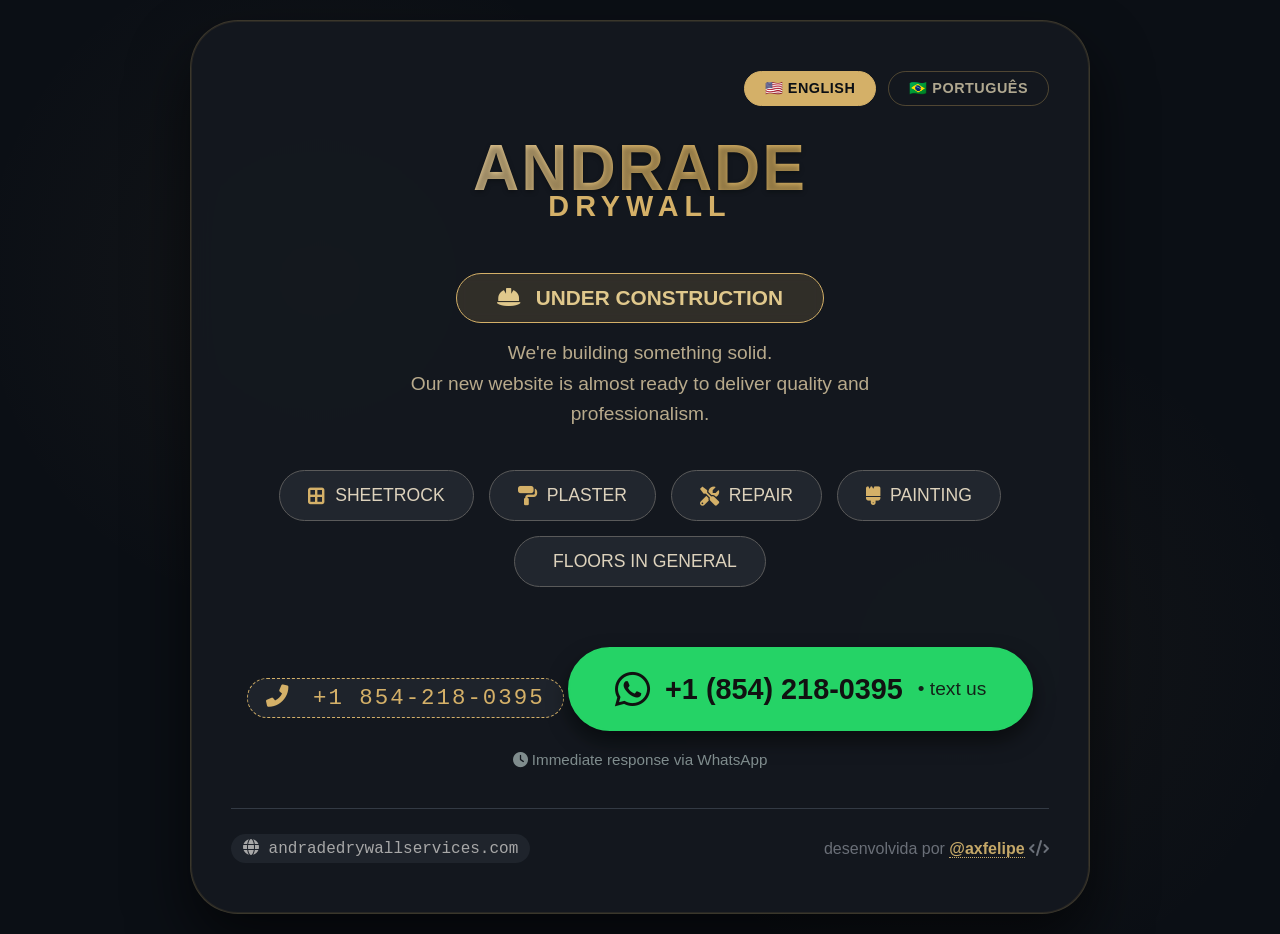
==== index.html @ 7825111a "Add files via upload" ====
<!DOCTYPE html>
<html lang="en">
<head>
    <meta charset="UTF-8">
    <meta name="viewport" content="width=device-width, initial-scale=1.0">
    <title>Andrade Drywall Services • Coming Soon</title>
    <!-- Font Awesome 6 (Free) -->
    <link rel="stylesheet" href="https://cdnjs.cloudflare.com/ajax/libs/font-awesome/6.0.0-beta3/css/all.min.css">
    <style>
        * {
            margin: 0;
            padding: 0;
            box-sizing: border-box;
            font-family: 'Inter', -apple-system, BlinkMacSystemFont, 'Segoe UI', Roboto, sans-serif;
        }

        body {
            background: #0b0f15;
            min-height: 100vh;
            display: flex;
            align-items: center;
            justify-content: center;
            padding: 20px;
            position: relative;
            background-image: radial-gradient(circle at 25% 30%, rgba(200, 160, 100, 0.05) 0%, transparent 30%),
                              radial-gradient(circle at 75% 70%, rgba(180, 140, 80, 0.05) 0%, transparent 30%);
        }

        .construction-card {
            max-width: 900px;
            width: 100%;
            background: rgba(20, 25, 32, 0.9);
            backdrop-filter: blur(12px);
            -webkit-backdrop-filter: blur(12px);
            border: 1px solid rgba(220, 180, 100, 0.2);
            border-radius: 48px;
            padding: 50px 40px;
            box-shadow: 0 30px 60px rgba(0, 0, 0, 0.6), 0 0 0 1px rgba(220, 180, 100, 0.1) inset;
            transition: all 0.3s;
        }

        /* Language toggle */
        .lang-switch {
            display: flex;
            justify-content: flex-end;
            gap: 12px;
            margin-bottom: 30px;
        }

        .lang-btn {
            background: transparent;
            border: 1.5px solid rgba(220, 180, 100, 0.3);
            color: #b0a890;
            padding: 8px 20px;
            border-radius: 40px;
            font-weight: 600;
            font-size: 0.9rem;
            cursor: pointer;
            transition: 0.2s;
            letter-spacing: 0.5px;
        }

        .lang-btn.active {
            background: #d4b068;
            border-color: #d4b068;
            color: #0b0f15;
        }

        .lang-btn:hover {
            border-color: #d4b068;
            color: #e0d0b0;
        }

        .lang-btn.active:hover {
            background: #e0c080;
            color: #0b0f15;
        }

        /* Conteúdo com troca de idioma */
        .lang-content {
            display: block;
        }

        [data-lang="pt"] {
            display: none;
        }

        body.lang-pt [data-lang="en"] {
            display: none;
        }
        body.lang-pt [data-lang="pt"] {
            display: block;
        }

        /* Header */
        .logo-area {
            text-align: center;
            margin-bottom: 30px;
        }

        .brand {
            font-size: 4rem;
            font-weight: 800;
            line-height: 1;
            letter-spacing: 2px;
            text-transform: uppercase;
            background: linear-gradient(to right, #f0e6d2, #d4b068, #c5a050);
            -webkit-background-clip: text;
            background-clip: text;
            color: transparent;
            text-shadow: 0 2px 5px rgba(0,0,0,0.3);
        }

        .brand-sub {
            font-size: 1.8rem;
            font-weight: 600;
            color: #d4b068;
            margin-top: -10px;
            letter-spacing: 6px;
        }

        .under-construction {
            display: inline-block;
            background: rgba(212, 176, 104, 0.15);
            border: 1px solid #d4b068;
            color: #e0c88c;
            padding: 12px 40px;
            border-radius: 60px;
            font-weight: 600;
            font-size: 1.3rem;
            margin: 20px 0 15px;
            backdrop-filter: blur(4px);
        }

        .message {
            font-size: 1.2rem;
            color: #b8aa8c;
            max-width: 600px;
            margin: 0 auto 30px;
            line-height: 1.6;
        }

        /* serviços */
        .services-grid {
            display: flex;
            flex-wrap: wrap;
            justify-content: center;
            gap: 15px;
            margin: 40px 0 30px;
        }

        .service-item {
            background: rgba(40, 45, 55, 0.7);
            border: 1px solid #4a4a4a;
            padding: 14px 28px;
            border-radius: 60px;
            color: #ddd2bc;
            font-weight: 500;
            font-size: 1.1rem;
            display: flex;
            align-items: center;
            gap: 10px;
            transition: 0.2s;
            border-color: #5a5a5a;
        }

        .service-item i {
            color: #d4b068;
            font-size: 1.2rem;
        }

        .service-item:hover {
            border-color: #d4b068;
            background: rgba(60, 65, 75, 0.8);
            color: #fff0d0;
        }

        /* whatsapp button */
        .whatsapp-btn {
            display: inline-flex;
            align-items: center;
            justify-content: center;
            gap: 15px;
            background: #25D366;
            color: #111;
            font-weight: 700;
            font-size: 1.8rem;
            padding: 20px 45px;
            border-radius: 80px;
            text-decoration: none;
            margin: 30px 0 35px;
            border: 2px solid #25D366;
            transition: 0.2s;
            box-shadow: 0 10px 20px rgba(0,0,0,0.5);
        }

        .whatsapp-btn i {
            font-size: 2.5rem;
        }

        .whatsapp-btn span {
            font-size: 1.2rem;
            font-weight: 500;
            opacity: 0.9;
        }

        .whatsapp-btn:hover {
            background: transparent;
            color: #25D366;
            border-color: #25D366;
            transform: scale(1.02);
        }

        .phone-number {
            font-family: monospace;
            font-size: 1.4rem;
            letter-spacing: 2px;
            color: #d4b068;
            background: #1e232b;
            padding: 6px 18px;
            border-radius: 40px;
            display: inline-block;
            margin-bottom: 20px;
            border: 1px dashed #d4b068;
        }

        .footer-dev {
            margin-top: 40px;
            border-top: 1px solid #333a44;
            padding-top: 25px;
            font-size: 1rem;
            color: #6a6f78;
            display: flex;
            justify-content: space-between;
            align-items: center;
            flex-wrap: wrap;
        }

        .footer-dev a {
            color: #c5a868;
            text-decoration: none;
            font-weight: 600;
            border-bottom: 1px dotted;
        }

        .footer-dev a:hover {
            color: #e0c080;
        }

        .domain {
            font-family: monospace;
            background: #1f242c;
            padding: 5px 12px;
            border-radius: 30px;
            color: #a8a8a8;
        }

        /* responsivo */
        @media (max-width: 600px) {
            .construction-card { padding: 30px 20px; }
            .brand { font-size: 2.8rem; }
            .brand-sub { font-size: 1.2rem; letter-spacing: 3px; }
            .whatsapp-btn { font-size: 1.3rem; padding: 15px 25px; }
            .service-item { padding: 10px 18px; font-size: 1rem; }
            .footer-dev { flex-direction: column; gap: 10px; }
        }
    </style>
</head>
<body class="lang-en">
    <div class="construction-card">

        <!-- Botões de idioma -->
        <div class="lang-switch">
            <button class="lang-btn active" id="lang-en-btn">🇺🇸 ENGLISH</button>
            <button class="lang-btn" id="lang-pt-btn">🇧🇷 PORTUGUÊS</button>
        </div>

        <!-- INGLÊS (padrão) -->
        <div class="lang-content" data-lang="en">
            <div class="logo-area">
                <div class="brand">ANDRADE</div>
                <div class="brand-sub">DRYWALL</div>
            </div>

            <div style="text-align: center;">
                <span class="under-construction"><i class="fas fa-hard-hat" style="margin-right: 10px;"></i> UNDER CONSTRUCTION</span>
                
                <p class="message">
                    We're building something solid. <br> Our new website is almost ready to deliver quality and professionalism.
                </p>

                <!-- Serviços exatamente como no cartão -->
                <div class="services-grid">
                    <div class="service-item"><i class="fas fa-border-all"></i> SHEETROCK</div>
                    <div class="service-item"><i class="fas fa-paint-roller"></i> PLASTER</div>
                    <div class="service-item"><i class="fas fa-tools"></i> REPAIR</div>
                    <div class="service-item"><i class="fas fa-brush"></i> PAINTING</div>
                    <div class="service-item"><i class="fas fa-floor"></i> FLOORS IN GENERAL</div>
                </div>

                <!-- Telefone e zap -->
                <div class="phone-number">
                    <i class="fas fa-phone-alt" style="margin-right: 8px; color: #d4b068;"></i> +1 854-218-0395
                </div>

                <a href="https://wa.me/18542180395" class="whatsapp-btn" target="_blank">
                    <i class="fab fa-whatsapp"></i> +1 (854) 218-0395
                    <span>• text us</span>
                </a>

                <p style="color: #7f8c8d; font-size: 0.95rem; margin-top: -15px;">
                    <i class="fas fa-clock"></i> Immediate response via WhatsApp
                </p>
            </div>
        </div>

        <!-- PORTUGUÊS -->
        <div class="lang-content" data-lang="pt">
            <div class="logo-area">
                <div class="brand">ANDRADE</div>
                <div class="brand-sub">DRYWALL</div>
            </div>

            <div style="text-align: center;">
                <span class="under-construction"><i class="fas fa-hard-hat" style="margin-right: 10px;"></i> SITE EM CONSTRUÇÃO</span>
                
                <p class="message">
                    Estamos construindo algo sólido. <br> Nosso novo site vai refletir a qualidade e o profissionalismo dos nossos serviços.
                </p>

                <!-- Serviços em português (mesmos itens) -->
                <div class="services-grid">
                    <div class="service-item"><i class="fas fa-border-all"></i> SHEETROCK</div>
                    <div class="service-item"><i class="fas fa-paint-roller"></i> REBOCO</div>
                    <div class="service-item"><i class="fas fa-tools"></i> REPAROS</div>
                    <div class="service-item"><i class="fas fa-brush"></i> PINTURA</div>
                    <div class="service-item"><i class="fas fa-floor"></i> PISOS EM GERAL</div>
                </div>

                <div class="phone-number">
                    <i class="fas fa-phone-alt" style="margin-right: 8px;"></i> +1 854-218-0395
                </div>

                <a href="https://wa.me/18542180395" class="whatsapp-btn" target="_blank">
                    <i class="fab fa-whatsapp"></i> +1 (854) 218-0395
                    <span>• fale conosco</span>
                </a>

                <p style="color: #7f8c8d; font-size: 0.95rem; margin-top: -15px;">
                    <i class="fas fa-clock"></i> Atendimento rápido via WhatsApp
                </p>
            </div>
        </div>

        <!-- Rodapé com domínio e desenvolvimento -->
        <div class="footer-dev">
            <span class="domain"><i class="fas fa-globe"></i> andradedrywallservices.com</span>
            <span>desenvolvida por <a href="#" target="_blank">@axfelipe</a> <i class="fas fa-code"></i></span>
        

    </div>

    <!-- Script para alternar idiomas -->
    <script>
        (function() {
            const enBtn = document.getElementById('lang-en-btn');
            const ptBtn = document.getElementById('lang-pt-btn');
            const body = document.body;

            enBtn.addEventListener('click', function() {
                body.classList.remove('lang-pt');
                body.classList.add('lang-en');
                enBtn.classList.add('active');
                ptBtn.classList.remove('active');
            });

            ptBtn.addEventListener('click', function() {
                body.classList.remove('lang-en');
                body.classList.add('lang-pt');
                ptBtn.classList.add('active');
                enBtn.classList.remove('active');
            });
        })();
    </script>
</body>
</html>
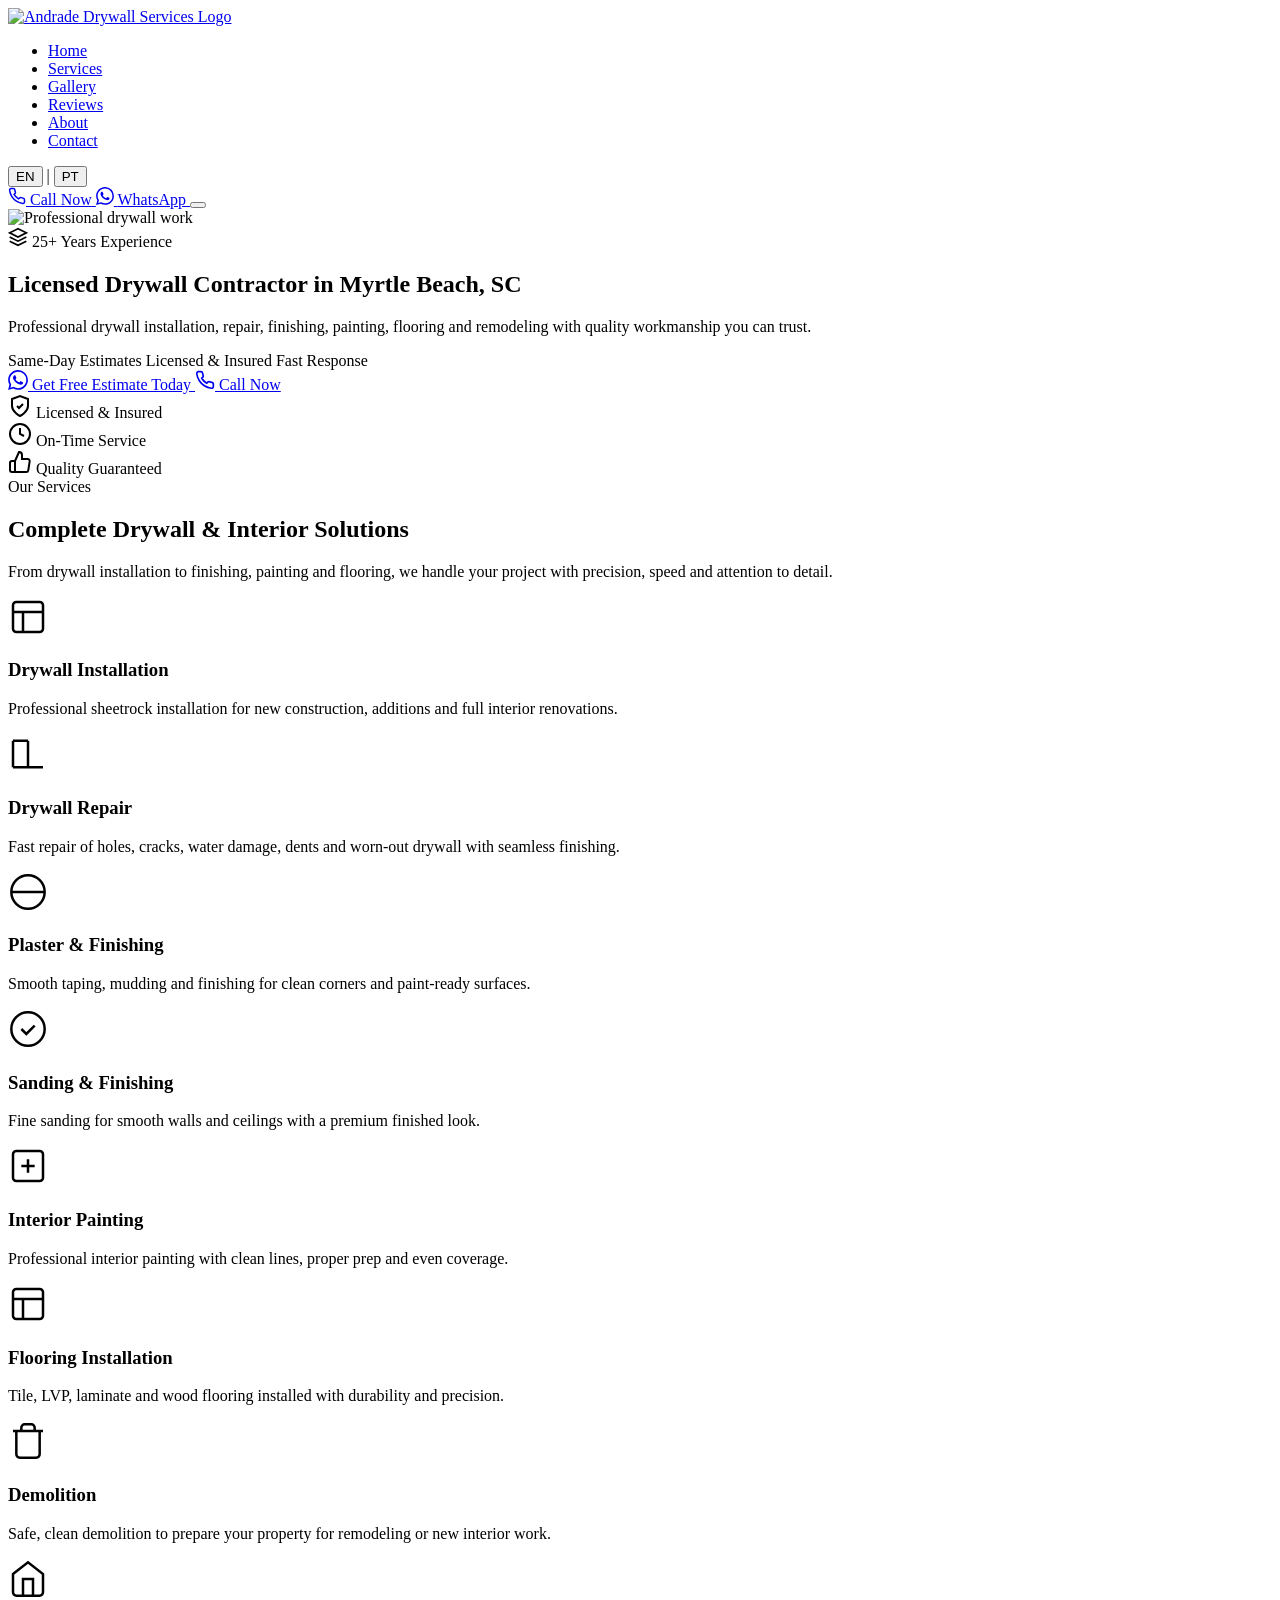
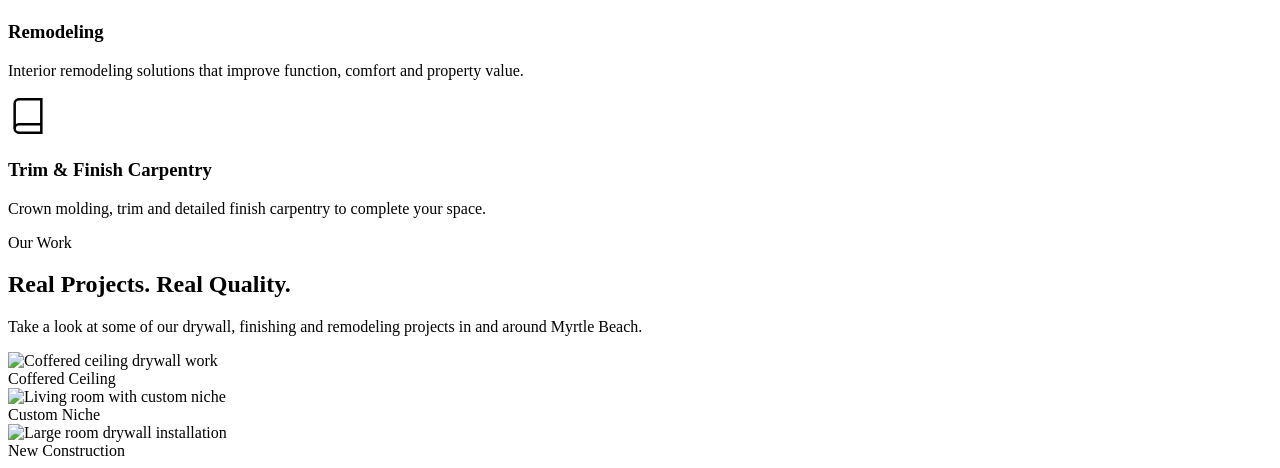
==== commit d36b2f0e: "Add files via upload" ====
--- a/index.html
+++ b/index.html
@@ -1,386 +1,329 @@
-<!DOCTYPE html>
-<html lang="en">
-<head>
-    <meta charset="UTF-8">
-    <meta name="viewport" content="width=device-width, initial-scale=1.0">
-    <title>Andrade Drywall Services • Coming Soon</title>
-    <!-- Font Awesome 6 (Free) -->
-    <link rel="stylesheet" href="https://cdnjs.cloudflare.com/ajax/libs/font-awesome/6.0.0-beta3/css/all.min.css">
-    <style>
-        * {
-            margin: 0;
-            padding: 0;
-            box-sizing: border-box;
-            font-family: 'Inter', -apple-system, BlinkMacSystemFont, 'Segoe UI', Roboto, sans-serif;
-        }
-
-        body {
-            background: #0b0f15;
-            min-height: 100vh;
-            display: flex;
-            align-items: center;
-            justify-content: center;
-            padding: 20px;
-            position: relative;
-            background-image: radial-gradient(circle at 25% 30%, rgba(200, 160, 100, 0.05) 0%, transparent 30%),
-                              radial-gradient(circle at 75% 70%, rgba(180, 140, 80, 0.05) 0%, transparent 30%);
-        }
-
-        .construction-card {
-            max-width: 900px;
-            width: 100%;
-            background: rgba(20, 25, 32, 0.9);
-            backdrop-filter: blur(12px);
-            -webkit-backdrop-filter: blur(12px);
-            border: 1px solid rgba(220, 180, 100, 0.2);
-            border-radius: 48px;
-            padding: 50px 40px;
-            box-shadow: 0 30px 60px rgba(0, 0, 0, 0.6), 0 0 0 1px rgba(220, 180, 100, 0.1) inset;
-            transition: all 0.3s;
-        }
-
-        /* Language toggle */
-        .lang-switch {
-            display: flex;
-            justify-content: flex-end;
-            gap: 12px;
-            margin-bottom: 30px;
-        }
-
-        .lang-btn {
-            background: transparent;
-            border: 1.5px solid rgba(220, 180, 100, 0.3);
-            color: #b0a890;
-            padding: 8px 20px;
-            border-radius: 40px;
-            font-weight: 600;
-            font-size: 0.9rem;
-            cursor: pointer;
-            transition: 0.2s;
-            letter-spacing: 0.5px;
-        }
-
-        .lang-btn.active {
-            background: #d4b068;
-            border-color: #d4b068;
-            color: #0b0f15;
-        }
-
-        .lang-btn:hover {
-            border-color: #d4b068;
-            color: #e0d0b0;
-        }
-
-        .lang-btn.active:hover {
-            background: #e0c080;
-            color: #0b0f15;
-        }
-
-        /* Conteúdo com troca de idioma */
-        .lang-content {
-            display: block;
-        }
-
-        [data-lang="pt"] {
-            display: none;
-        }
-
-        body.lang-pt [data-lang="en"] {
-            display: none;
-        }
-        body.lang-pt [data-lang="pt"] {
-            display: block;
-        }
-
-        /* Header */
-        .logo-area {
-            text-align: center;
-            margin-bottom: 30px;
-        }
-
-        .brand {
-            font-size: 4rem;
-            font-weight: 800;
-            line-height: 1;
-            letter-spacing: 2px;
-            text-transform: uppercase;
-            background: linear-gradient(to right, #f0e6d2, #d4b068, #c5a050);
-            -webkit-background-clip: text;
-            background-clip: text;
-            color: transparent;
-            text-shadow: 0 2px 5px rgba(0,0,0,0.3);
-        }
-
-        .brand-sub {
-            font-size: 1.8rem;
-            font-weight: 600;
-            color: #d4b068;
-            margin-top: -10px;
-            letter-spacing: 6px;
-        }
-
-        .under-construction {
-            display: inline-block;
-            background: rgba(212, 176, 104, 0.15);
-            border: 1px solid #d4b068;
-            color: #e0c88c;
-            padding: 12px 40px;
-            border-radius: 60px;
-            font-weight: 600;
-            font-size: 1.3rem;
-            margin: 20px 0 15px;
-            backdrop-filter: blur(4px);
-        }
-
-        .message {
-            font-size: 1.2rem;
-            color: #b8aa8c;
-            max-width: 600px;
-            margin: 0 auto 30px;
-            line-height: 1.6;
-        }
-
-        /* serviços */
-        .services-grid {
-            display: flex;
-            flex-wrap: wrap;
-            justify-content: center;
-            gap: 15px;
-            margin: 40px 0 30px;
-        }
-
-        .service-item {
-            background: rgba(40, 45, 55, 0.7);
-            border: 1px solid #4a4a4a;
-            padding: 14px 28px;
-            border-radius: 60px;
-            color: #ddd2bc;
-            font-weight: 500;
-            font-size: 1.1rem;
-            display: flex;
-            align-items: center;
-            gap: 10px;
-            transition: 0.2s;
-            border-color: #5a5a5a;
-        }
-
-        .service-item i {
-            color: #d4b068;
-            font-size: 1.2rem;
-        }
-
-        .service-item:hover {
-            border-color: #d4b068;
-            background: rgba(60, 65, 75, 0.8);
-            color: #fff0d0;
-        }
-
-        /* whatsapp button */
-        .whatsapp-btn {
-            display: inline-flex;
-            align-items: center;
-            justify-content: center;
-            gap: 15px;
-            background: #25D366;
-            color: #111;
-            font-weight: 700;
-            font-size: 1.8rem;
-            padding: 20px 45px;
-            border-radius: 80px;
-            text-decoration: none;
-            margin: 30px 0 35px;
-            border: 2px solid #25D366;
-            transition: 0.2s;
-            box-shadow: 0 10px 20px rgba(0,0,0,0.5);
-        }
-
-        .whatsapp-btn i {
-            font-size: 2.5rem;
-        }
-
-        .whatsapp-btn span {
-            font-size: 1.2rem;
-            font-weight: 500;
-            opacity: 0.9;
-        }
-
-        .whatsapp-btn:hover {
-            background: transparent;
-            color: #25D366;
-            border-color: #25D366;
-            transform: scale(1.02);
-        }
-
-        .phone-number {
-            font-family: monospace;
-            font-size: 1.4rem;
-            letter-spacing: 2px;
-            color: #d4b068;
-            background: #1e232b;
-            padding: 6px 18px;
-            border-radius: 40px;
-            display: inline-block;
-            margin-bottom: 20px;
-            border: 1px dashed #d4b068;
-        }
-
-        .footer-dev {
-            margin-top: 40px;
-            border-top: 1px solid #333a44;
-            padding-top: 25px;
-            font-size: 1rem;
-            color: #6a6f78;
-            display: flex;
-            justify-content: space-between;
-            align-items: center;
-            flex-wrap: wrap;
-        }
-
-        .footer-dev a {
-            color: #c5a868;
-            text-decoration: none;
-            font-weight: 600;
-            border-bottom: 1px dotted;
-        }
-
-        .footer-dev a:hover {
-            color: #e0c080;
-        }
-
-        .domain {
-            font-family: monospace;
-            background: #1f242c;
-            padding: 5px 12px;
-            border-radius: 30px;
-            color: #a8a8a8;
-        }
-
-        /* responsivo */
-        @media (max-width: 600px) {
-            .construction-card { padding: 30px 20px; }
-            .brand { font-size: 2.8rem; }
-            .brand-sub { font-size: 1.2rem; letter-spacing: 3px; }
-            .whatsapp-btn { font-size: 1.3rem; padding: 15px 25px; }
-            .service-item { padding: 10px 18px; font-size: 1rem; }
-            .footer-dev { flex-direction: column; gap: 10px; }
-        }
-    </style>
-</head>
-<body class="lang-en">
-    <div class="construction-card">
-
-        <!-- Botões de idioma -->
-        <div class="lang-switch">
-            <button class="lang-btn active" id="lang-en-btn">🇺🇸 ENGLISH</button>
-            <button class="lang-btn" id="lang-pt-btn">🇧🇷 PORTUGUÊS</button>
-        </div>
-
-        <!-- INGLÊS (padrão) -->
-        <div class="lang-content" data-lang="en">
-            <div class="logo-area">
-                <div class="brand">ANDRADE</div>
-                <div class="brand-sub">DRYWALL</div>
-            </div>
-
-            <div style="text-align: center;">
-                <span class="under-construction"><i class="fas fa-hard-hat" style="margin-right: 10px;"></i> UNDER CONSTRUCTION</span>
-                
-                <p class="message">
-                    We're building something solid. <br> Our new website is almost ready to deliver quality and professionalism.
-                </p>
-
-                <!-- Serviços exatamente como no cartão -->
-                <div class="services-grid">
-                    <div class="service-item"><i class="fas fa-border-all"></i> SHEETROCK</div>
-                    <div class="service-item"><i class="fas fa-paint-roller"></i> PLASTER</div>
-                    <div class="service-item"><i class="fas fa-tools"></i> REPAIR</div>
-                    <div class="service-item"><i class="fas fa-brush"></i> PAINTING</div>
-                    <div class="service-item"><i class="fas fa-floor"></i> FLOORS IN GENERAL</div>
-                </div>
-
-                <!-- Telefone e zap -->
-                <div class="phone-number">
-                    <i class="fas fa-phone-alt" style="margin-right: 8px; color: #d4b068;"></i> +1 854-218-0395
-                </div>
-
-                <a href="https://wa.me/18542180395" class="whatsapp-btn" target="_blank">
-                    <i class="fab fa-whatsapp"></i> +1 (854) 218-0395
-                    <span>• text us</span>
-                </a>
-
-                <p style="color: #7f8c8d; font-size: 0.95rem; margin-top: -15px;">
-                    <i class="fas fa-clock"></i> Immediate response via WhatsApp
-                </p>
-            </div>
-        </div>
-
-        <!-- PORTUGUÊS -->
-        <div class="lang-content" data-lang="pt">
-            <div class="logo-area">
-                <div class="brand">ANDRADE</div>
-                <div class="brand-sub">DRYWALL</div>
-            </div>
-
-            <div style="text-align: center;">
-                <span class="under-construction"><i class="fas fa-hard-hat" style="margin-right: 10px;"></i> SITE EM CONSTRUÇÃO</span>
-                
-                <p class="message">
-                    Estamos construindo algo sólido. <br> Nosso novo site vai refletir a qualidade e o profissionalismo dos nossos serviços.
-                </p>
-
-                <!-- Serviços em português (mesmos itens) -->
-                <div class="services-grid">
-                    <div class="service-item"><i class="fas fa-border-all"></i> SHEETROCK</div>
-                    <div class="service-item"><i class="fas fa-paint-roller"></i> REBOCO</div>
-                    <div class="service-item"><i class="fas fa-tools"></i> REPAROS</div>
-                    <div class="service-item"><i class="fas fa-brush"></i> PINTURA</div>
-                    <div class="service-item"><i class="fas fa-floor"></i> PISOS EM GERAL</div>
-                </div>
-
-                <div class="phone-number">
-                    <i class="fas fa-phone-alt" style="margin-right: 8px;"></i> +1 854-218-0395
-                </div>
-
-                <a href="https://wa.me/18542180395" class="whatsapp-btn" target="_blank">
-                    <i class="fab fa-whatsapp"></i> +1 (854) 218-0395
-                    <span>• fale conosco</span>
-                </a>
-
-                <p style="color: #7f8c8d; font-size: 0.95rem; margin-top: -15px;">
-                    <i class="fas fa-clock"></i> Atendimento rápido via WhatsApp
-                </p>
-            </div>
-        </div>
-
-        <!-- Rodapé com domínio e desenvolvimento -->
-        <div class="footer-dev">
-            <span class="domain"><i class="fas fa-globe"></i> andradedrywallservices.com</span>
-            <span>desenvolvida por <a href="#" target="_blank">@axfelipe</a> <i class="fas fa-code"></i></span>
-        
-
-    </div>
-
-    <!-- Script para alternar idiomas -->
-    <script>
-        (function() {
-            const enBtn = document.getElementById('lang-en-btn');
-            const ptBtn = document.getElementById('lang-pt-btn');
-            const body = document.body;
-
-            enBtn.addEventListener('click', function() {
-                body.classList.remove('lang-pt');
-                body.classList.add('lang-en');
-                enBtn.classList.add('active');
-                ptBtn.classList.remove('active');
-            });
-
-            ptBtn.addEventListener('click', function() {
-                body.classList.remove('lang-en');
-                body.classList.add('lang-pt');
-                ptBtn.classList.add('active');
-                enBtn.classList.remove('active');
-            });
-        })();
-    </script>
-</body>
-</html>+<!DOCTYPE html>
+<html lang="en">
+<head>
+    <meta charset="UTF-8">
+    <meta name="viewport" content="width=device-width, initial-scale=1.0">
+    <meta name="description" content="Licensed drywall contractor in Myrtle Beach, SC. Drywall installation, repair, finishing, painting, flooring and remodeling. Call or WhatsApp for a free estimate today.">
+    <meta name="keywords" content="drywall contractor Myrtle Beach, drywall repair Myrtle Beach, sheetrock contractor Myrtle Beach, drywall finishing Myrtle Beach, flooring Myrtle Beach, remodeling Myrtle Beach">
+    <meta name="author" content="Andrade Drywall Services">
+    <meta name="robots" content="index, follow">
+    <meta property="og:title" content="Andrade Drywall Services | Licensed Drywall Contractor in Myrtle Beach, SC">
+    <meta property="og:description" content="Professional drywall, painting, flooring and remodeling services in Myrtle Beach, SC. Call or WhatsApp for a free estimate.">
+    <meta property="og:type" content="website">
+    <meta property="og:image" content="images/Andrade_Logo.png">
+    <meta name="theme-color" content="#E11D2E">
+
+    <title>Andrade Drywall Services | Licensed Drywall Contractor in Myrtle Beach, SC</title>
+
+    <link rel="stylesheet" href="style.css">
+    <link rel="preconnect" href="https://fonts.googleapis.com">
+    <link rel="preconnect" href="https://fonts.gstatic.com" crossorigin>
+    <link href="https://fonts.googleapis.com/css2?family=Inter:wght@400;500;600;700;800;900&display=swap" rel="stylesheet">
+
+    <script type="application/ld+json">
+    {
+      "@context": "https://schema.org",
+      "@type": "LocalBusiness",
+      "name": "Andrade Drywall Services",
+      "image": "images/Andrade_Logo.png",
+      "telephone": "+1-854-218-0395",
+      "address": {
+        "@type": "PostalAddress",
+        "streetAddress": "592 Sea Sparrow St",
+        "addressLocality": "Myrtle Beach",
+        "addressRegion": "SC",
+        "postalCode": "29588",
+        "addressCountry": "US"
+      },
+      "areaServed": "Myrtle Beach, SC",
+      "priceRange": "$$",
+      "url": "https://andradedrywallservices.com",
+      "description": "Licensed drywall contractor in Myrtle Beach, SC offering drywall installation, repair, finishing, interior painting, flooring and remodeling."
+    }
+    </script>
+</head>
+<body>
+    <!-- Header -->
+    <header class="header" id="header">
+        <div class="container">
+            <div class="header-content">
+                <a href="#home" class="logo" aria-label="Andrade Drywall Services Home">
+                    <img src="images/Andrade_Logo.png" alt="Andrade Drywall Services Logo">
+                </a>
+
+                <nav class="nav" id="nav" aria-label="Main Navigation">
+                    <ul class="nav-list">
+                        <li><a href="#home" data-en="Home" data-pt="Início">Home</a></li>
+                        <li><a href="#services" data-en="Services" data-pt="Serviços">Services</a></li>
+                        <li><a href="#gallery" data-en="Gallery" data-pt="Galeria">Gallery</a></li>
+                        <li><a href="#reviews" data-en="Reviews" data-pt="Avaliações">Reviews</a></li>
+                        <li><a href="#about" data-en="About" data-pt="Sobre">About</a></li>
+                        <li><a href="#contact" data-en="Contact" data-pt="Contato">Contact</a></li>
+                    </ul>
+                </nav>
+
+                <div class="header-actions">
+                    <div class="language-switcher" aria-label="Language switcher">
+                        <button class="lang-btn active" type="button" onclick="setLanguage('en', this)">EN</button>
+                        <span>|</span>
+                        <button class="lang-btn" type="button" onclick="setLanguage('pt', this)">PT</button>
+                    </div>
+
+                    <a href="tel:+18542180395" class="btn-phone" aria-label="Call Andrade Drywall Services">
+                        <svg width="18" height="18" viewBox="0 0 24 24" fill="none" stroke="currentColor" stroke-width="2">
+                            <path d="M22 16.92v3a2 2 0 0 1-2.18 2 19.79 19.79 0 0 1-8.63-3.07 19.5 19.5 0 0 1-6-6 19.79 19.79 0 0 1-3.07-8.67A2 2 0 0 1 4.11 2h3a2 2 0 0 1 2 1.72 12.84 12.84 0 0 0 .7 2.81 2 2 0 0 1-.45 2.11L8.09 9.91a16 16 0 0 0 6 6l1.27-1.27a2 2 0 0 1 2.11-.45 12.84 12.84 0 0 0 2.81.7A2 2 0 0 1 22 16.92z"></path>
+                        </svg>
+                        <span data-en="Call Now" data-pt="Ligar Agora">Call Now</span>
+                    </a>
+
+                    <a href="https://wa.me/18542180395?text=Hello%20I%20would%20like%20a%20free%20estimate%20for%20my%20project." target="_blank" rel="noopener" class="btn-whatsapp-header" aria-label="Contact on WhatsApp">
+                        <svg width="18" height="18" viewBox="0 0 24 24" fill="currentColor">
+                            <path d="M17.472 14.382c-.297-.149-1.758-.867-2.03-.967-.273-.099-.471-.148-.67.15-.197.297-.767.966-.94 1.164-.173.199-.347.223-.644.075-.297-.15-1.255-.463-2.39-1.475-.883-.788-1.48-1.761-1.653-2.059-.173-.297-.018-.458.13-.606.134-.133.298-.347.446-.52.149-.174.198-.298.298-.497.099-.198.05-.371-.025-.52-.075-.149-.669-1.612-.916-2.207-.242-.579-.487-.5-.669-.51-.173-.008-.371-.01-.57-.01-.198 0-.52.074-.792.372-.272.297-1.04 1.016-1.04 2.479 0 1.462 1.065 2.875 1.213 3.074.149.198 2.096 3.2 5.077 4.487.709.306 1.262.489 1.694.625.712.227 1.36.195 1.871.118.571-.085 1.758-.719 2.006-1.413.248-.694.248-1.289.173-1.413-.074-.124-.272-.198-.57-.347m-5.421 7.403h-.004a9.87 9.87 0 01-5.031-1.378l-.361-.214-3.741.982.998-3.648-.235-.374a9.86 9.86 0 01-1.51-5.26c.001-5.45 4.436-9.884 9.888-9.884 2.64 0 5.122 1.03 6.988 2.898a9.825 9.825 0 012.893 6.994c-.003 5.45-4.437 9.884-9.885 9.884m8.413-18.297A11.815 11.815 0 0012.05 0C5.495 0 .16 5.335.157 11.892c0 2.096.547 4.142 1.588 5.945L.057 24l6.305-1.654a11.882 11.882 0 005.683 1.448h.005c6.554 0 11.89-5.335 11.893-11.893a11.821 11.821 0 00-3.48-8.413z"/>
+                        </svg>
+                        <span>WhatsApp</span>
+                    </a>
+
+                    <button class="menu-toggle" id="menuToggle" aria-label="Toggle menu" type="button">
+                        <span></span>
+                        <span></span>
+                        <span></span>
+                    </button>
+                </div>
+            </div>
+        </div>
+    </header>
+
+    <!-- Hero -->
+    <section class="hero" id="home">
+        <div class="hero-bg">
+            <img src="images/andrade_12.jpeg" alt="Professional drywall work">
+        </div>
+        <div class="hero-overlay"></div>
+
+        <div class="container">
+            <div class="hero-content">
+                <div class="hero-badge">
+                    <svg width="20" height="20" viewBox="0 0 24 24" fill="none" stroke="currentColor" stroke-width="2">
+                        <path d="M12 2L2 7l10 5 10-5-10-5zM2 17l10 5 10-5M2 12l10 5 10-5"/>
+                    </svg>
+                    <span data-en="25+ Years Experience" data-pt="25+ Anos de Experiência">25+ Years Experience</span>
+                </div>
+
+                <h1 class="hero-title" data-en="Licensed Drywall Contractor in Myrtle Beach, SC" data-pt="Especialista em Drywall em Myrtle Beach, SC">
+                    Licensed Drywall Contractor in Myrtle Beach, SC
+                </h1>
+
+                <p class="hero-subtitle" data-en="Professional drywall installation, repair, finishing, painting, flooring and remodeling with quality workmanship you can trust." data-pt="Instalação, reparo, acabamento em drywall, pintura, pisos e reformas com qualidade profissional em que você pode confiar.">
+                    Professional drywall installation, repair, finishing, painting, flooring and remodeling with quality workmanship you can trust.
+                </p>
+
+                <div class="hero-highlights">
+                    <span data-en="Same-Day Estimates" data-pt="Orçamento no Mesmo Dia">Same-Day Estimates</span>
+                    <span data-en="Licensed & Insured" data-pt="Licenciado e Segurado">Licensed & Insured</span>
+                    <span data-en="Fast Response" data-pt="Resposta Rápida">Fast Response</span>
+                </div>
+
+                <div class="hero-buttons">
+                    <a href="https://wa.me/18542180395?text=Hello%20I%20would%20like%20a%20free%20estimate%20today." target="_blank" rel="noopener" class="btn btn-primary">
+                        <svg width="20" height="20" viewBox="0 0 24 24" fill="currentColor">
+                            <path d="M17.472 14.382c-.297-.149-1.758-.867-2.03-.967-.273-.099-.471-.148-.67.15-.197.297-.767.966-.94 1.164-.173.199-.347.223-.644.075-.297-.15-1.255-.463-2.39-1.475-.883-.788-1.48-1.761-1.653-2.059-.173-.297-.018-.458.13-.606.134-.133.298-.347.446-.52.149-.174.198-.298.298-.497.099-.198.05-.371-.025-.52-.075-.149-.669-1.612-.916-2.207-.242-.579-.487-.5-.669-.51-.173-.008-.371-.01-.57-.01-.198 0-.52.074-.792.372-.272.297-1.04 1.016-1.04 2.479 0 1.462 1.065 2.875 1.213 3.074.149.198 2.096 3.2 5.077 4.487.709.306 1.262.489 1.694.625.712.227 1.36.195 1.871.118.571-.085 1.758-.719 2.006-1.413.248-.694.248-1.289.173-1.413-.074-.124-.272-.198-.57-.347m-5.421 7.403h-.004a9.87 9.87 0 01-5.031-1.378l-.361-.214-3.741.982.998-3.648-.235-.374a9.86 9.86 0 01-1.51-5.26c.001-5.45 4.436-9.884 9.888-9.884 2.64 0 5.122 1.03 6.988 2.898a9.825 9.825 0 012.893 6.994c-.003 5.45-4.437 9.884-9.885 9.884m8.413-18.297A11.815 11.815 0 0012.05 0C5.495 0 .16 5.335.157 11.892c0 2.096.547 4.142 1.588 5.945L.057 24l6.305-1.654a11.882 11.882 0 005.683 1.448h.005c6.554 0 11.89-5.335 11.893-11.893a11.821 11.821 0 00-3.48-8.413z"/>
+                        </svg>
+                        <span data-en="Get Free Estimate Today" data-pt="Peça seu Orçamento Hoje">Get Free Estimate Today</span>
+                    </a>
+
+                    <a href="tel:+18542180395" class="btn btn-secondary">
+                        <svg width="20" height="20" viewBox="0 0 24 24" fill="none" stroke="currentColor" stroke-width="2">
+                            <path d="M22 16.92v3a2 2 0 0 1-2.18 2 19.79 19.79 0 0 1-8.63-3.07 19.5 19.5 0 0 1-6-6 19.79 19.79 0 0 1-3.07-8.67A2 2 0 0 1 4.11 2h3a2 2 0 0 1 2 1.72 12.84 12.84 0 0 0 .7 2.81 2 2 0 0 1-.45 2.11L8.09 9.91a16 16 0 0 0 6 6l1.27-1.27a2 2 0 0 1 2.11-.45 12.84 12.84 0 0 0 2.81.7A2 2 0 0 1 22 16.92z"></path>
+                        </svg>
+                        <span data-en="Call Now" data-pt="Ligar Agora">Call Now</span>
+                    </a>
+                </div>
+
+                <div class="hero-trust">
+                    <div class="trust-item">
+                        <svg width="24" height="24" viewBox="0 0 24 24" fill="none" stroke="currentColor" stroke-width="2">
+                            <path d="M12 22s8-4 8-10V5l-8-3-8 3v7c0 6 8 10 8 10z"/>
+                            <path d="m9 12 2 2 4-4"/>
+                        </svg>
+                        <span data-en="Licensed & Insured" data-pt="Licenciado e Segurado">Licensed & Insured</span>
+                    </div>
+                    <div class="trust-item">
+                        <svg width="24" height="24" viewBox="0 0 24 24" fill="none" stroke="currentColor" stroke-width="2">
+                            <circle cx="12" cy="12" r="10"/>
+                            <path d="M12 6v6l4 2"/>
+                        </svg>
+                        <span data-en="On-Time Service" data-pt="Serviço Pontual">On-Time Service</span>
+                    </div>
+                    <div class="trust-item">
+                        <svg width="24" height="24" viewBox="0 0 24 24" fill="none" stroke="currentColor" stroke-width="2">
+                            <path d="M14 9V5a3 3 0 0 0-3-3l-4 9v11h11.28a2 2 0 0 0 2-1.7l1.38-9a2 2 0 0 0-2-2.3zM7 22H4a2 2 0 0 1-2-2v-7a2 2 0 0 1 2-2h3"/>
+                        </svg>
+                        <span data-en="Quality Guaranteed" data-pt="Qualidade Garantida">Quality Guaranteed</span>
+                    </div>
+                </div>
+            </div>
+        </div>
+    </section>
+
+    <!-- Services -->
+    <section class="services" id="services">
+        <div class="container">
+            <div class="section-header">
+                <span class="section-tag" data-en="Our Services" data-pt="Nossos Serviços">Our Services</span>
+                <h2 class="section-title" data-en="Complete Drywall & Interior Solutions" data-pt="Soluções Completas em Drywall e Acabamento">Complete Drywall & Interior Solutions</h2>
+                <p class="section-subtitle" data-en="From drywall installation to finishing, painting and flooring, we handle your project with precision, speed and attention to detail." data-pt="Da instalação do drywall ao acabamento, pintura e pisos, cuidamos do seu projeto com precisão, agilidade e atenção aos detalhes.">
+                    From drywall installation to finishing, painting and flooring, we handle your project with precision, speed and attention to detail.
+                </p>
+            </div>
+
+            <div class="services-grid">
+                <div class="service-card">
+                    <div class="service-icon">
+                        <svg width="40" height="40" viewBox="0 0 24 24" fill="none" stroke="currentColor" stroke-width="1.5">
+                            <rect x="3" y="3" width="18" height="18" rx="2"/>
+                            <path d="M3 9h18M9 21V9"/>
+                        </svg>
+                    </div>
+                    <h3 data-en="Drywall Installation" data-pt="Instalação de Drywall">Drywall Installation</h3>
+                    <p data-en="Professional sheetrock installation for new construction, additions and full interior renovations." data-pt="Instalação profissional de drywall para construções novas, ampliações e reformas completas.">
+                        Professional sheetrock installation for new construction, additions and full interior renovations.
+                    </p>
+                </div>
+
+                <div class="service-card">
+                    <div class="service-icon">
+                        <svg width="40" height="40" viewBox="0 0 24 24" fill="none" stroke="currentColor" stroke-width="1.5">
+                            <path d="M12 20h9M12 20V4M12 4H3m9 16H3M3 4v16"/>
+                        </svg>
+                    </div>
+                    <h3 data-en="Drywall Repair" data-pt="Reparo de Drywall">Drywall Repair</h3>
+                    <p data-en="Fast repair of holes, cracks, water damage, dents and worn-out drywall with seamless finishing." data-pt="Reparo rápido de furos, trincas, danos por água, amassados e desgaste com acabamento impecável.">
+                        Fast repair of holes, cracks, water damage, dents and worn-out drywall with seamless finishing.
+                    </p>
+                </div>
+
+                <div class="service-card">
+                    <div class="service-icon">
+                        <svg width="40" height="40" viewBox="0 0 24 24" fill="none" stroke="currentColor" stroke-width="1.5">
+                            <path d="M2 12h20M2 12c0-5.523 4.477-10 10-10s10 4.477 10 10M2 12c0 5.523 4.477 10 10 10s10-4.477 10-10"/>
+                        </svg>
+                    </div>
+                    <h3 data-en="Plaster & Finishing" data-pt="Gesso e Acabamento">Plaster & Finishing</h3>
+                    <p data-en="Smooth taping, mudding and finishing for clean corners and paint-ready surfaces." data-pt="Taping, massa e acabamento suave para cantos limpos e superfícies prontas para pintura.">
+                        Smooth taping, mudding and finishing for clean corners and paint-ready surfaces.
+                    </p>
+                </div>
+
+                <div class="service-card">
+                    <div class="service-icon">
+                        <svg width="40" height="40" viewBox="0 0 24 24" fill="none" stroke="currentColor" stroke-width="1.5">
+                            <circle cx="12" cy="12" r="10"/>
+                            <path d="m8 12 3 3 5-5"/>
+                        </svg>
+                    </div>
+                    <h3 data-en="Sanding & Finishing" data-pt="Lixamento e Acabamento">Sanding & Finishing</h3>
+                    <p data-en="Fine sanding for smooth walls and ceilings with a premium finished look." data-pt="Lixamento fino para paredes e tetos lisos com acabamento de alto padrão.">
+                        Fine sanding for smooth walls and ceilings with a premium finished look.
+                    </p>
+                </div>
+
+                <div class="service-card">
+                    <div class="service-icon">
+                        <svg width="40" height="40" viewBox="0 0 24 24" fill="none" stroke="currentColor" stroke-width="1.5">
+                            <path d="M19 3H5a2 2 0 0 0-2 2v14a2 2 0 0 0 2 2h14a2 2 0 0 0 2-2V5a2 2 0 0 0-2-2z"/>
+                            <path d="M8 12h8M12 8v8"/>
+                        </svg>
+                    </div>
+                    <h3 data-en="Interior Painting" data-pt="Pintura Interna">Interior Painting</h3>
+                    <p data-en="Professional interior painting with clean lines, proper prep and even coverage." data-pt="Pintura interna profissional com preparação correta, linhas limpas e cobertura uniforme.">
+                        Professional interior painting with clean lines, proper prep and even coverage.
+                    </p>
+                </div>
+
+                <div class="service-card">
+                    <div class="service-icon">
+                        <svg width="40" height="40" viewBox="0 0 24 24" fill="none" stroke="currentColor" stroke-width="1.5">
+                            <rect x="3" y="3" width="18" height="18" rx="2"/>
+                            <path d="M3 9h18"/>
+                            <path d="M9 21V9"/>
+                        </svg>
+                    </div>
+                    <h3 data-en="Flooring Installation" data-pt="Instalação de Pisos">Flooring Installation</h3>
+                    <p data-en="Tile, LVP, laminate and wood flooring installed with durability and precision." data-pt="Instalação de piso cerâmico, LVP, laminado e madeira com precisão e durabilidade.">
+                        Tile, LVP, laminate and wood flooring installed with durability and precision.
+                    </p>
+                </div>
+
+                <div class="service-card">
+                    <div class="service-icon">
+                        <svg width="40" height="40" viewBox="0 0 24 24" fill="none" stroke="currentColor" stroke-width="1.5">
+                            <path d="M3 6h18M19 6v14a2 2 0 0 1-2 2H7a2 2 0 0 1-2-2V6m3 0V4a2 2 0 0 1 2-2h4a2 2 0 0 1 2 2v2"/>
+                        </svg>
+                    </div>
+                    <h3 data-en="Demolition" data-pt="Demolição">Demolition</h3>
+                    <p data-en="Safe, clean demolition to prepare your property for remodeling or new interior work." data-pt="Demolição segura e limpa para preparar seu imóvel para reforma ou novo acabamento interno.">
+                        Safe, clean demolition to prepare your property for remodeling or new interior work.
+                    </p>
+                </div>
+
+                <div class="service-card">
+                    <div class="service-icon">
+                        <svg width="40" height="40" viewBox="0 0 24 24" fill="none" stroke="currentColor" stroke-width="1.5">
+                            <path d="M3 9l9-7 9 7v11a2 2 0 0 1-2 2H5a2 2 0 0 1-2-2z"/>
+                            <polyline points="9 22 9 12 15 12 15 22"/>
+                        </svg>
+                    </div>
+                    <h3 data-en="Remodeling" data-pt="Reformas">Remodeling</h3>
+                    <p data-en="Interior remodeling solutions that improve function, comfort and property value." data-pt="Soluções em reforma interna para melhorar funcionalidade, conforto e valor do imóvel.">
+                        Interior remodeling solutions that improve function, comfort and property value.
+                    </p>
+                </div>
+
+                <div class="service-card">
+                    <div class="service-icon">
+                        <svg width="40" height="40" viewBox="0 0 24 24" fill="none" stroke="currentColor" stroke-width="1.5">
+                            <path d="M4 19.5A2.5 2.5 0 0 1 6.5 17H20"/>
+                            <path d="M6.5 2H20v20H6.5A2.5 2.5 0 0 1 4 19.5v-15A2.5 2.5 0 0 1 6.5 2z"/>
+                        </svg>
+                    </div>
+                    <h3 data-en="Trim & Finish Carpentry" data-pt="Acabamento e Carpintaria">Trim & Finish Carpentry</h3>
+                    <p data-en="Crown molding, trim and detailed finish carpentry to complete your space." data-pt="Molduras, acabamentos e carpintaria fina para completar seu ambiente.">
+                        Crown molding, trim and detailed finish carpentry to complete your space.
+                    </p>
+                </div>
+            </div>
+        </div>
+    </section>
+
+    <!-- Gallery -->
+    <section class="gallery" id="gallery">
+        <div class="container">
+            <div class="section-header">
+                <span class="section-tag" data-en="Our Work" data-pt="Nosso Trabalho">Our Work</span>
+                <h2 class="section-title" data-en="Real Projects. Real Quality." data-pt="Projetos Reais. Qualidade Real.">Real Projects. Real Quality.</h2>
+                <p class="section-subtitle" data-en="Take a look at some of our drywall, finishing and remodeling projects in and around Myrtle Beach." data-pt="Veja alguns dos nossos projetos de drywall, acabamento e reforma em Myrtle Beach e região.">
+                    Take a look at some of our drywall, finishing and remodeling projects in and around Myrtle Beach.
+                </p>
+            </div>
+
+            <div class="gallery-grid">
+                <div class="gallery-item large">
+                    <img src="images/andrade_12.jpeg" alt="Coffered ceiling drywall work">
+                    <div class="gallery-overlay">
+                        <span data-en="Coffered Ceiling" data-pt="Teto com Detalhes">Coffered Ceiling</span>
+                    </div>
+                </div>
+
+                <div class="gallery-item">
+                    <img src="images/andrade_05.jpeg" alt="Living room with custom niche">
+                    <div class="gallery-overlay">
+                        <span data-en="Custom Niche" data-pt="Nicho Personalizado">Custom Niche</span>
+                    </div>
+                </div>
+
+                <div class="gallery-item">
+                    <img src="images/andrade_06.jpeg" alt="Large room drywall installation">
+                    <div class="gallery-overlay">
+                        <span data-en="New Construction" data-pt="Construção Nova">New Construction</span>
+                    </div>
+                </div>
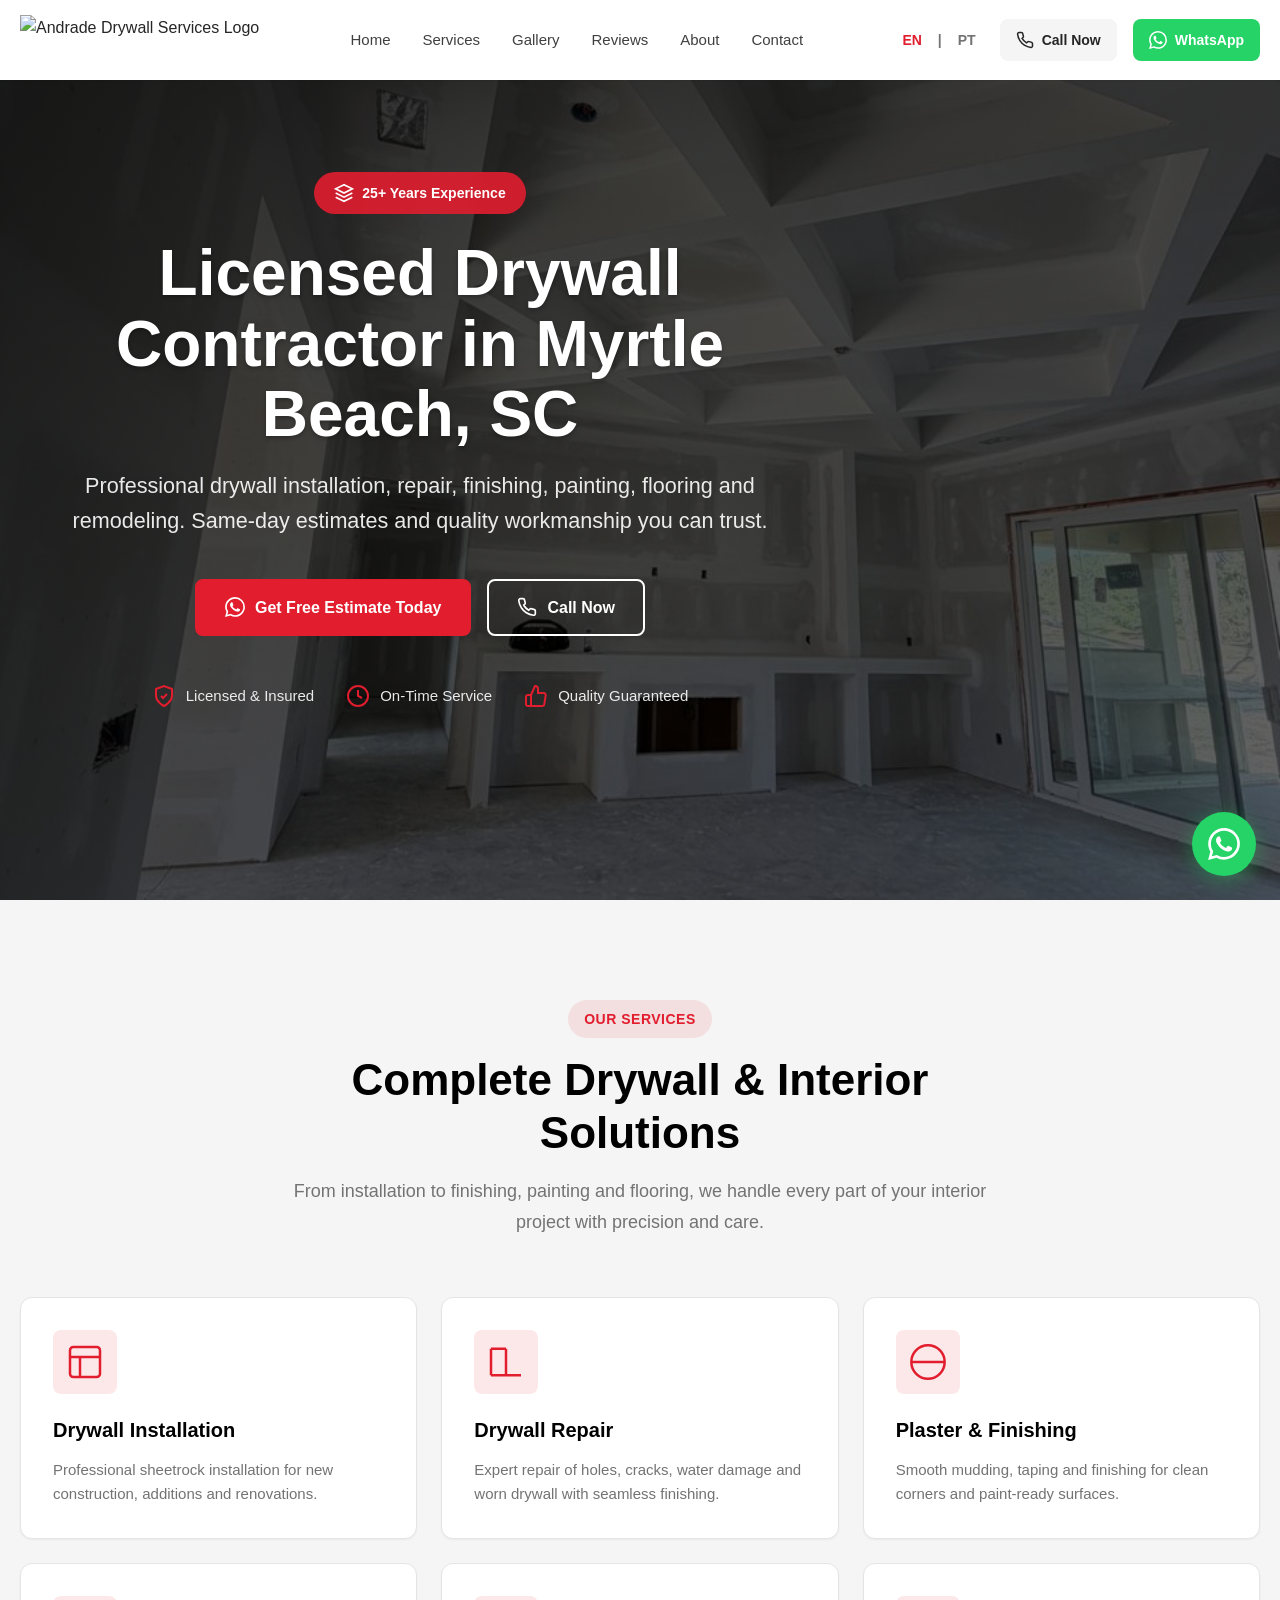
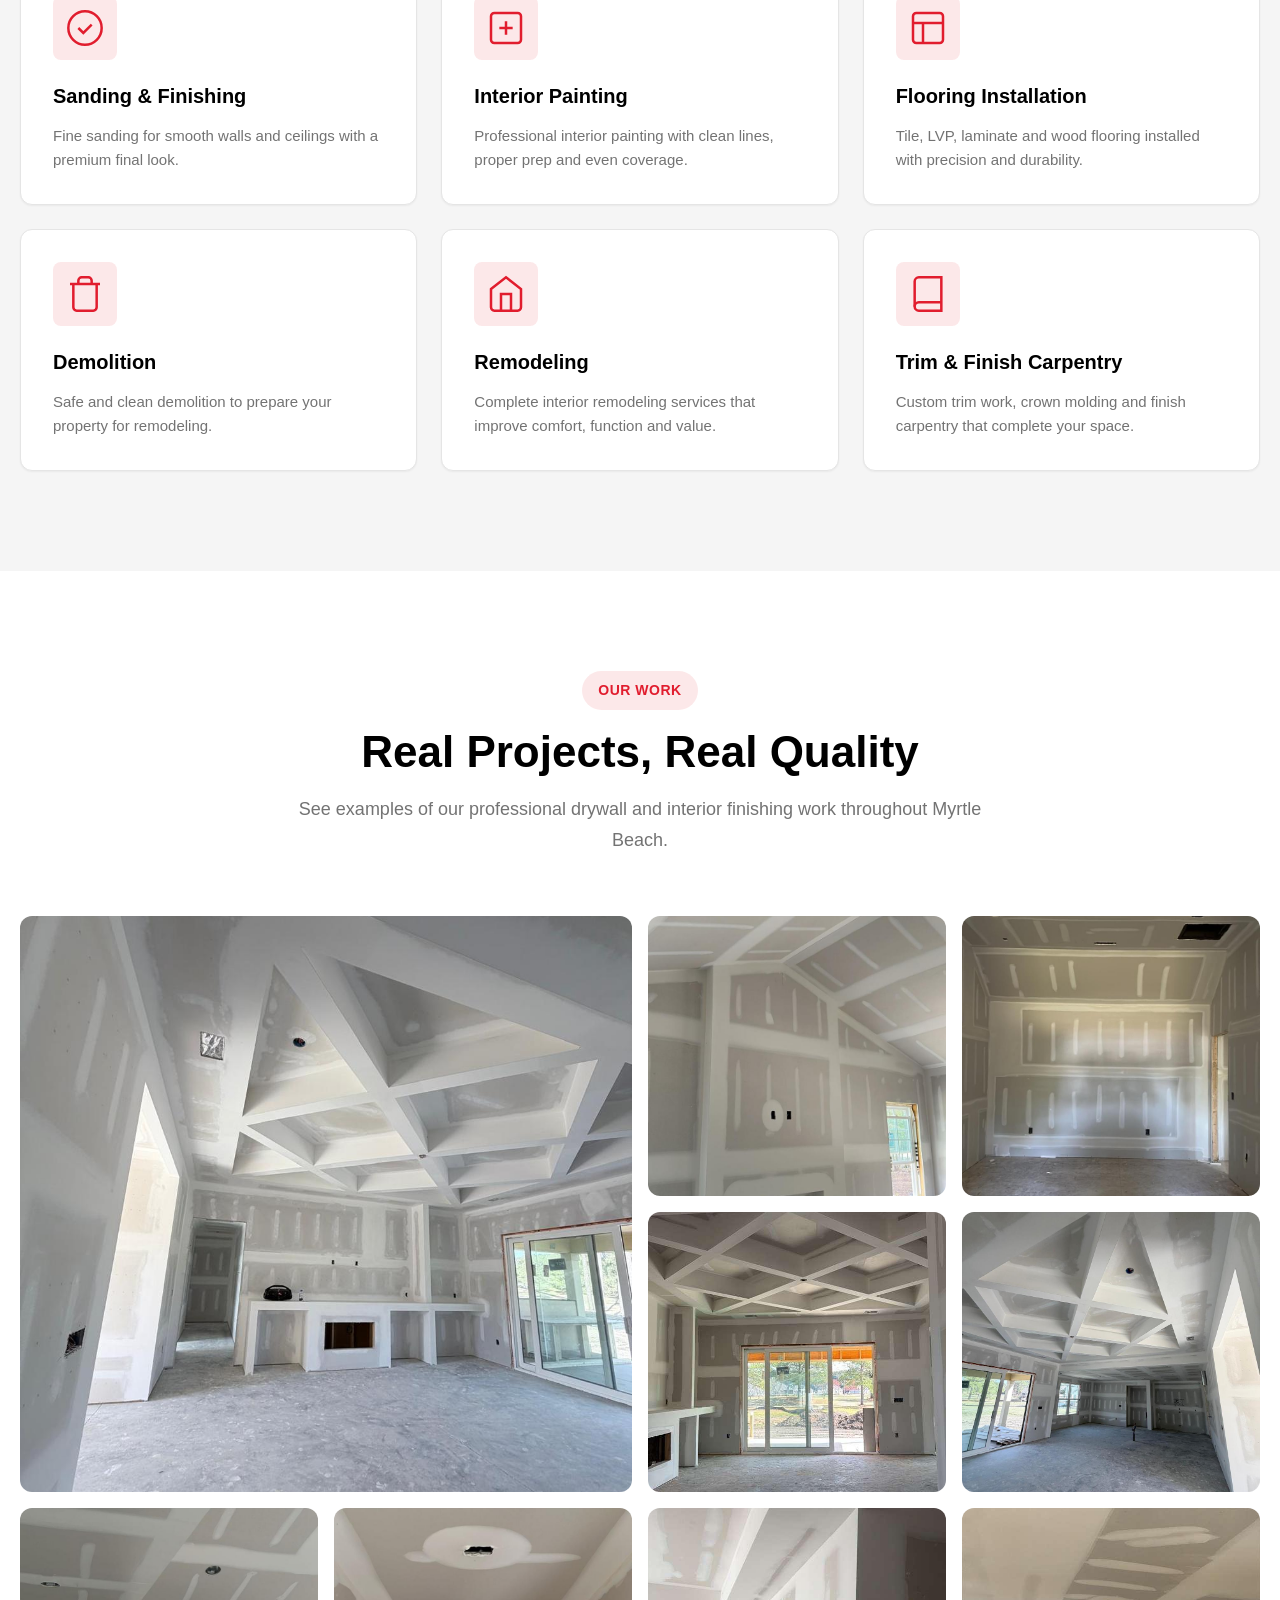
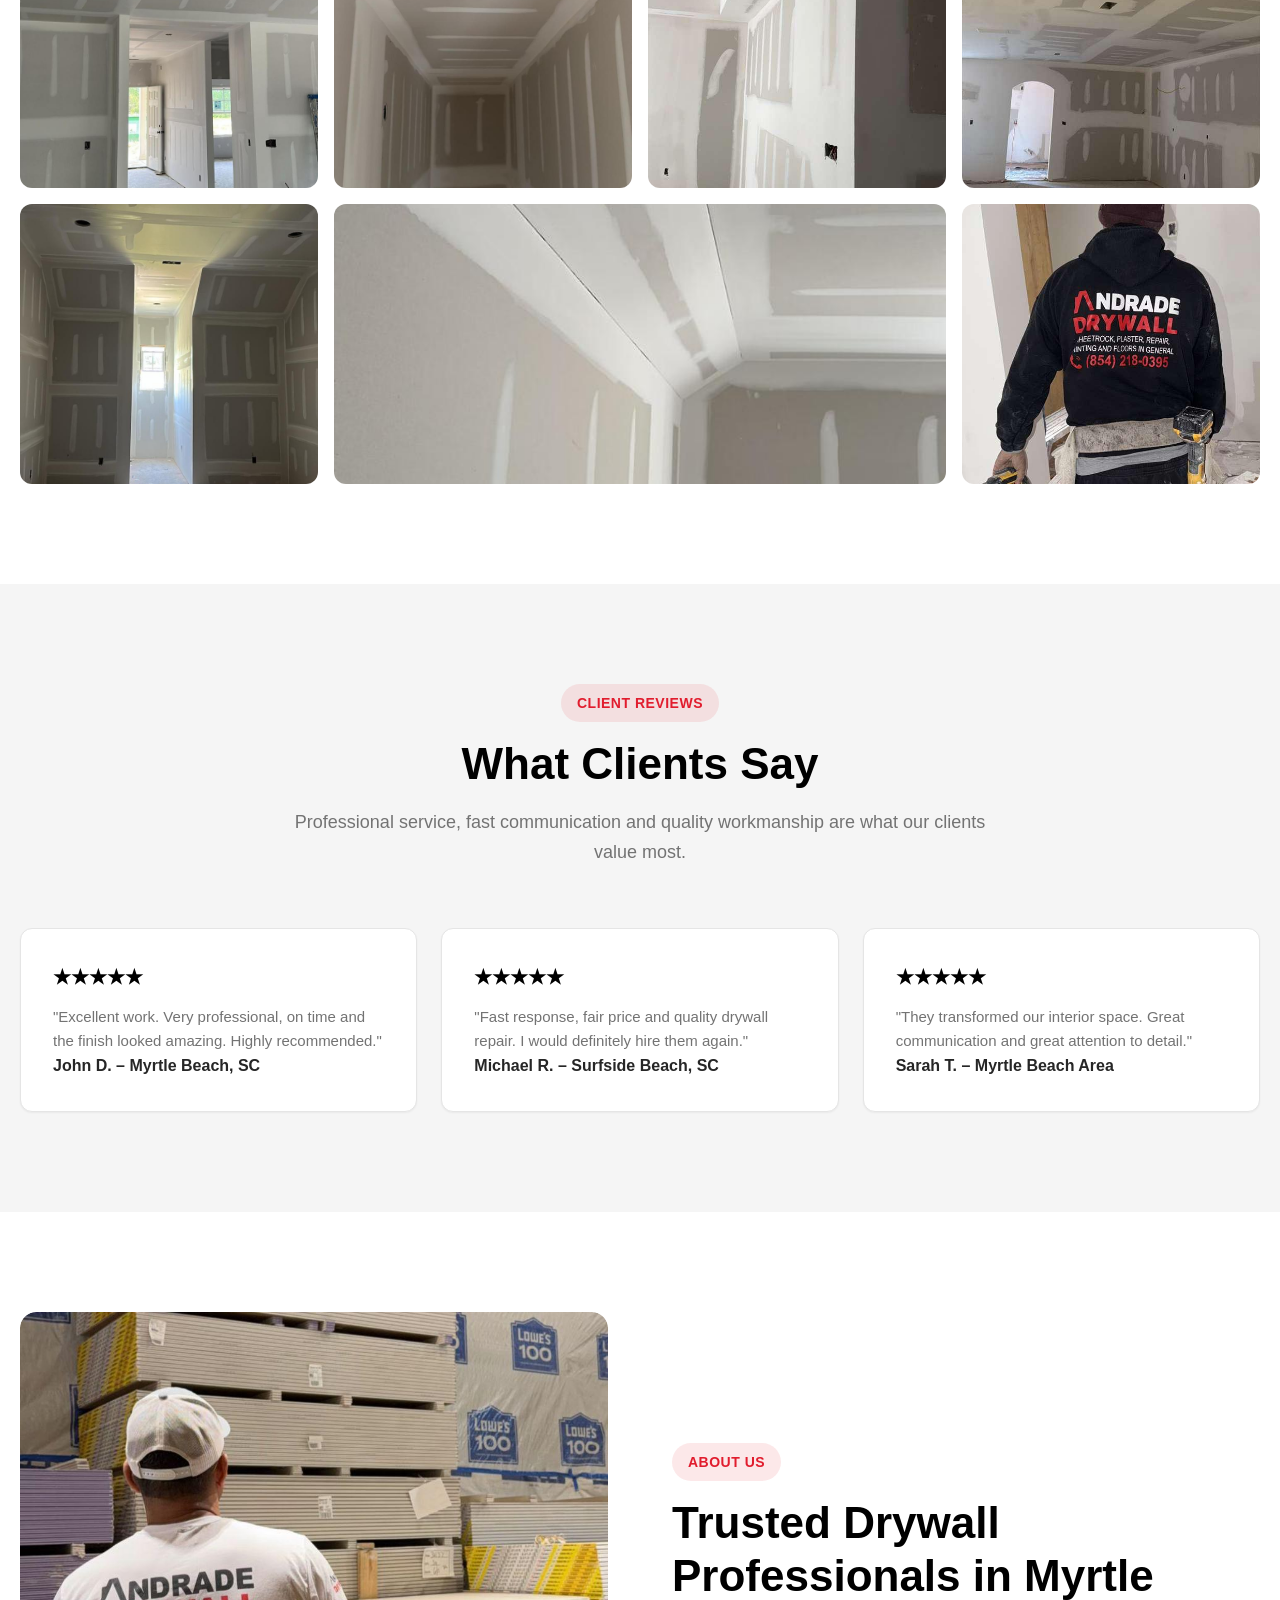
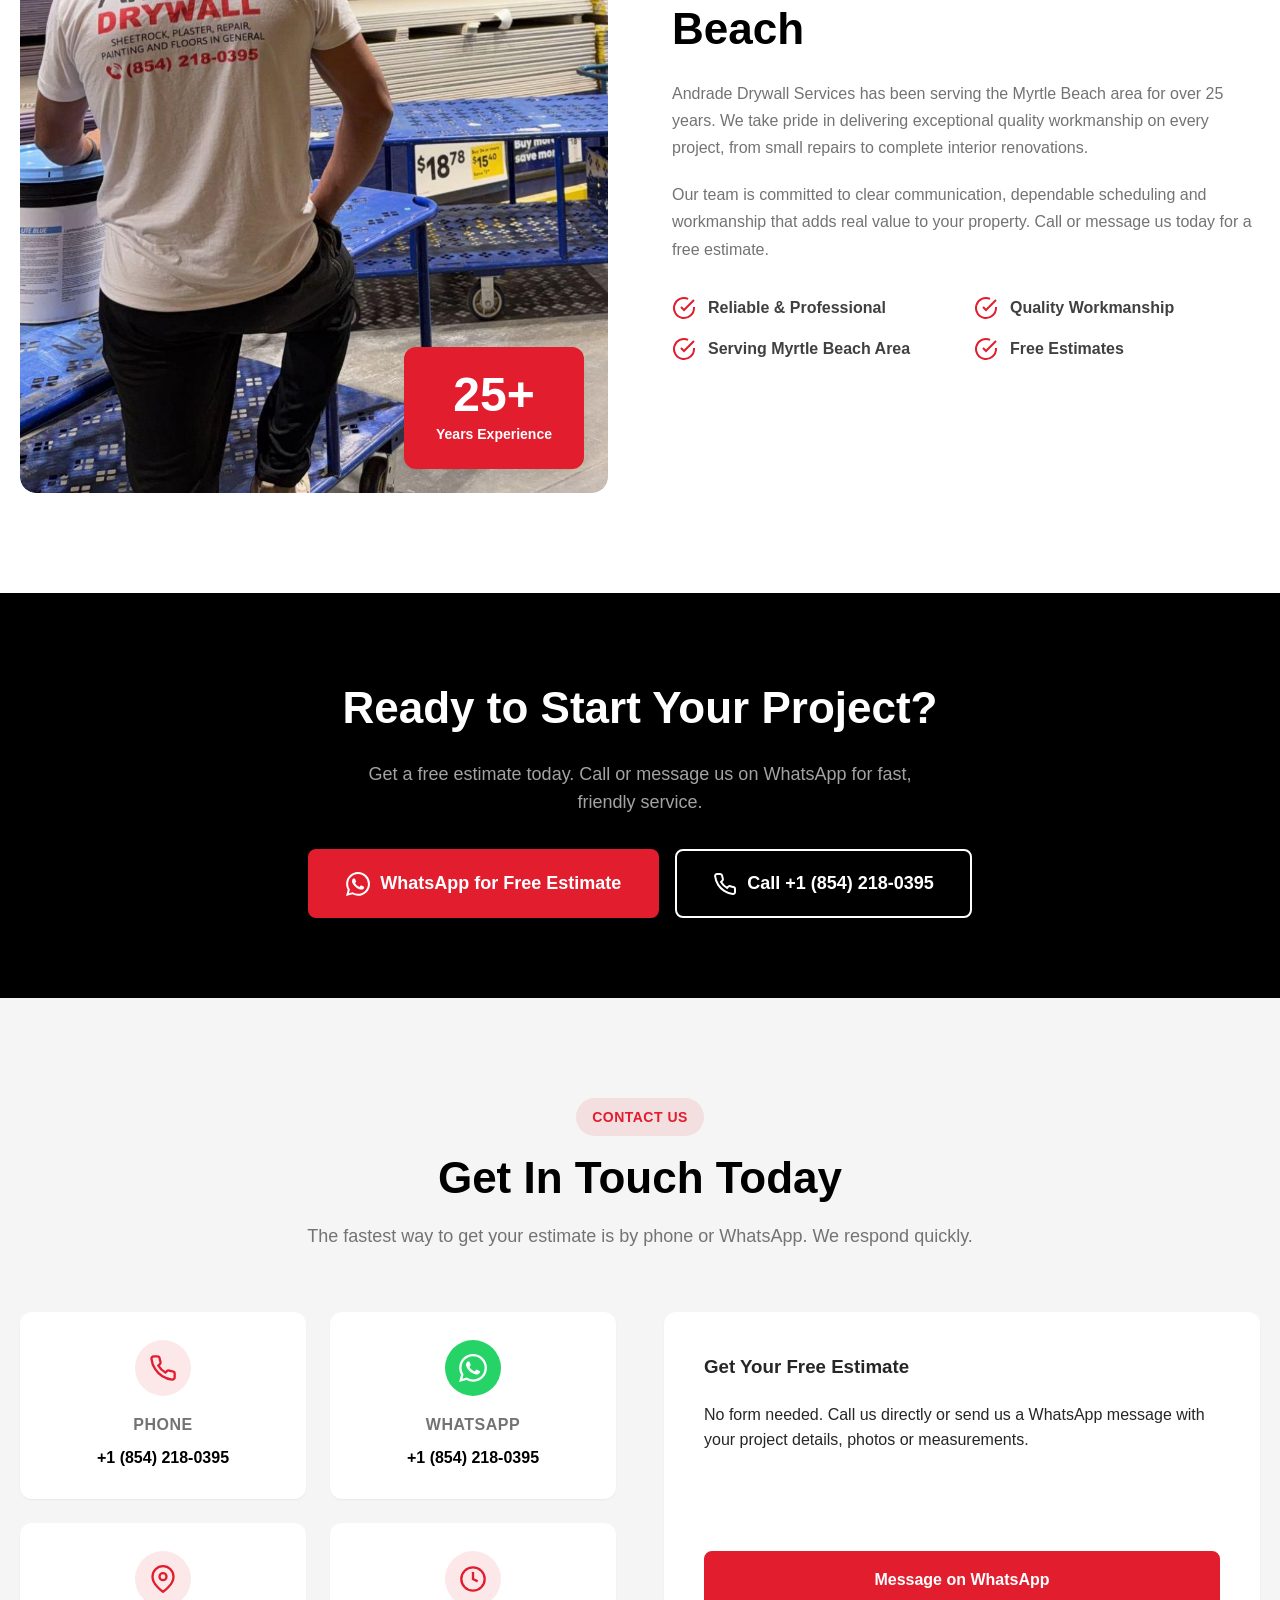
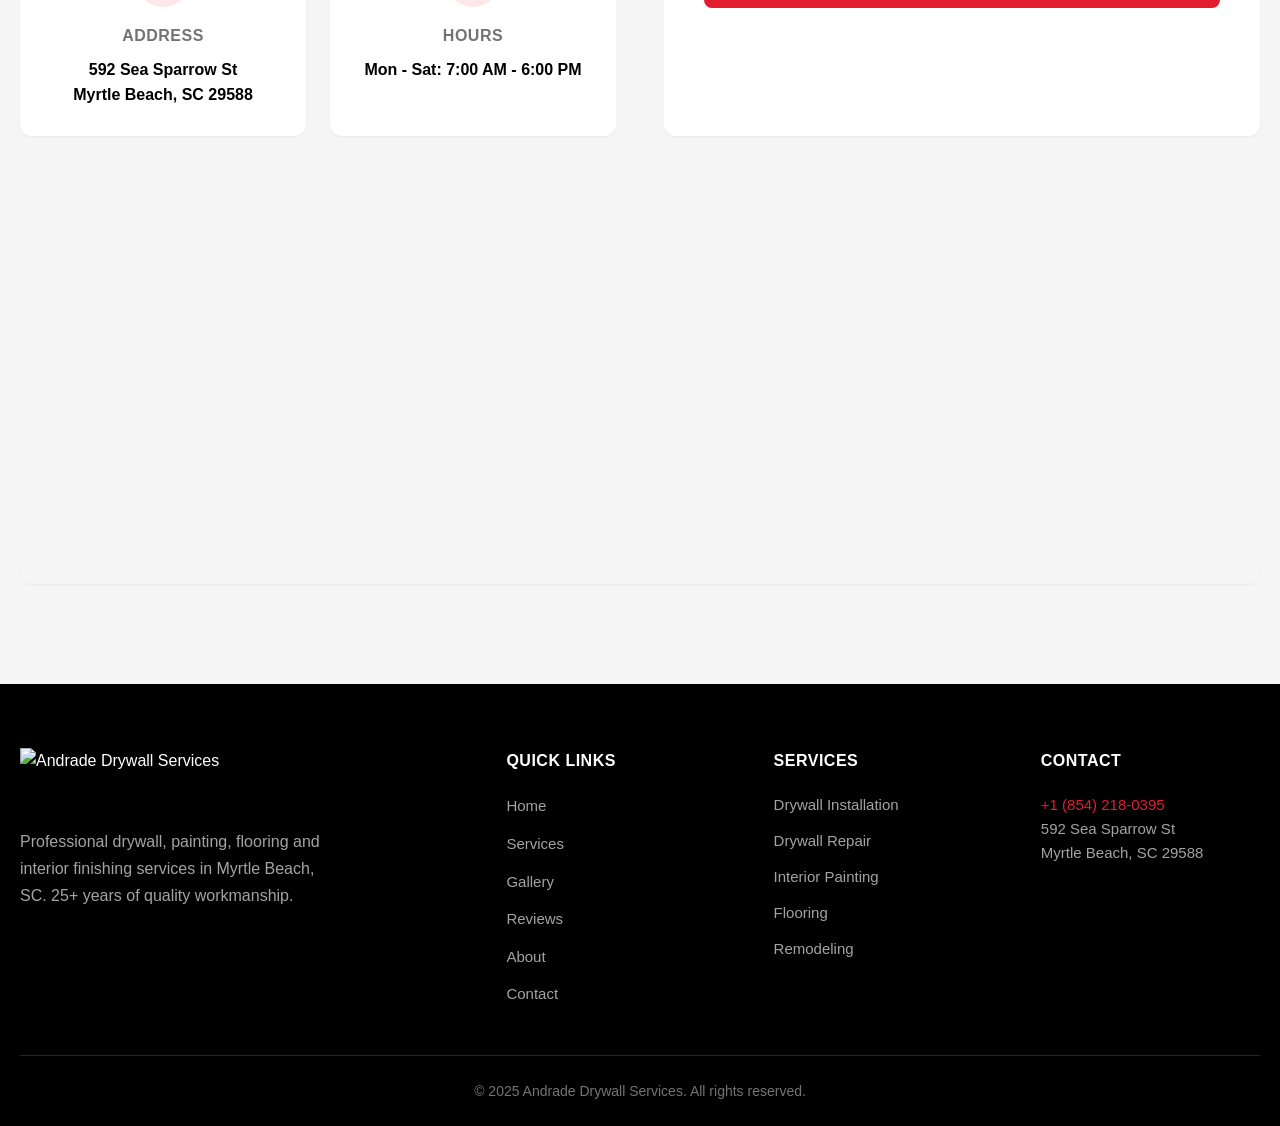
==== commit 184d67d2: "Add files via upload" ====
--- a/index.html
+++ b/index.html
@@ -8,11 +8,10 @@
     <meta name="author" content="Andrade Drywall Services">
     <meta name="robots" content="index, follow">
     <meta property="og:title" content="Andrade Drywall Services | Licensed Drywall Contractor in Myrtle Beach, SC">
-    <meta property="og:description" content="Professional drywall, painting, flooring and remodeling services in Myrtle Beach, SC. Call or WhatsApp for a free estimate.">
+    <meta property="og:description" content="Professional drywall, painting, flooring and remodeling services in Myrtle Beach, SC. Call or WhatsApp for a free estimate today.">
     <meta property="og:type" content="website">
     <meta property="og:image" content="images/Andrade_Logo.png">
     <meta name="theme-color" content="#E11D2E">
-
     <title>Andrade Drywall Services | Licensed Drywall Contractor in Myrtle Beach, SC</title>
 
     <link rel="stylesheet" href="style.css">
@@ -47,11 +46,11 @@
     <header class="header" id="header">
         <div class="container">
             <div class="header-content">
-                <a href="#home" class="logo" aria-label="Andrade Drywall Services Home">
+                <a href="#home" class="logo">
                     <img src="images/Andrade_Logo.png" alt="Andrade Drywall Services Logo">
                 </a>
 
-                <nav class="nav" id="nav" aria-label="Main Navigation">
+                <nav class="nav" id="nav">
                     <ul class="nav-list">
                         <li><a href="#home" data-en="Home" data-pt="Início">Home</a></li>
                         <li><a href="#services" data-en="Services" data-pt="Serviços">Services</a></li>
@@ -63,20 +62,20 @@
                 </nav>
 
                 <div class="header-actions">
-                    <div class="language-switcher" aria-label="Language switcher">
+                    <div class="language-switcher">
                         <button class="lang-btn active" type="button" onclick="setLanguage('en', this)">EN</button>
                         <span>|</span>
                         <button class="lang-btn" type="button" onclick="setLanguage('pt', this)">PT</button>
                     </div>
 
-                    <a href="tel:+18542180395" class="btn-phone" aria-label="Call Andrade Drywall Services">
+                    <a href="tel:+18542180395" class="btn-phone">
                         <svg width="18" height="18" viewBox="0 0 24 24" fill="none" stroke="currentColor" stroke-width="2">
                             <path d="M22 16.92v3a2 2 0 0 1-2.18 2 19.79 19.79 0 0 1-8.63-3.07 19.5 19.5 0 0 1-6-6 19.79 19.79 0 0 1-3.07-8.67A2 2 0 0 1 4.11 2h3a2 2 0 0 1 2 1.72 12.84 12.84 0 0 0 .7 2.81 2 2 0 0 1-.45 2.11L8.09 9.91a16 16 0 0 0 6 6l1.27-1.27a2 2 0 0 1 2.11-.45 12.84 12.84 0 0 0 2.81.7A2 2 0 0 1 22 16.92z"></path>
                         </svg>
                         <span data-en="Call Now" data-pt="Ligar Agora">Call Now</span>
                     </a>
 
-                    <a href="https://wa.me/18542180395?text=Hello%20I%20would%20like%20a%20free%20estimate%20for%20my%20project." target="_blank" rel="noopener" class="btn-whatsapp-header" aria-label="Contact on WhatsApp">
+                    <a href="https://wa.me/18542180395?text=Hello%20I%20would%20like%20a%20free%20estimate%20for%20my%20project." target="_blank" rel="noopener" class="btn-whatsapp-header">
                         <svg width="18" height="18" viewBox="0 0 24 24" fill="currentColor">
                             <path d="M17.472 14.382c-.297-.149-1.758-.867-2.03-.967-.273-.099-.471-.148-.67.15-.197.297-.767.966-.94 1.164-.173.199-.347.223-.644.075-.297-.15-1.255-.463-2.39-1.475-.883-.788-1.48-1.761-1.653-2.059-.173-.297-.018-.458.13-.606.134-.133.298-.347.446-.52.149-.174.198-.298.298-.497.099-.198.05-.371-.025-.52-.075-.149-.669-1.612-.916-2.207-.242-.579-.487-.5-.669-.51-.173-.008-.371-.01-.57-.01-.198 0-.52.074-.792.372-.272.297-1.04 1.016-1.04 2.479 0 1.462 1.065 2.875 1.213 3.074.149.198 2.096 3.2 5.077 4.487.709.306 1.262.489 1.694.625.712.227 1.36.195 1.871.118.571-.085 1.758-.719 2.006-1.413.248-.694.248-1.289.173-1.413-.074-.124-.272-.198-.57-.347m-5.421 7.403h-.004a9.87 9.87 0 01-5.031-1.378l-.361-.214-3.741.982.998-3.648-.235-.374a9.86 9.86 0 01-1.51-5.26c.001-5.45 4.436-9.884 9.888-9.884 2.64 0 5.122 1.03 6.988 2.898a9.825 9.825 0 012.893 6.994c-.003 5.45-4.437 9.884-9.885 9.884m8.413-18.297A11.815 11.815 0 0012.05 0C5.495 0 .16 5.335.157 11.892c0 2.096.547 4.142 1.588 5.945L.057 24l6.305-1.654a11.882 11.882 0 005.683 1.448h.005c6.554 0 11.89-5.335 11.893-11.893a11.821 11.821 0 00-3.48-8.413z"/>
                         </svg>
@@ -93,13 +92,12 @@
         </div>
     </header>
 
-    <!-- Hero -->
+    <!-- Hero Section -->
     <section class="hero" id="home">
         <div class="hero-bg">
             <img src="images/andrade_12.jpeg" alt="Professional drywall work">
         </div>
         <div class="hero-overlay"></div>
-
         <div class="container">
             <div class="hero-content">
                 <div class="hero-badge">
@@ -113,15 +111,9 @@
                     Licensed Drywall Contractor in Myrtle Beach, SC
                 </h1>
 
-                <p class="hero-subtitle" data-en="Professional drywall installation, repair, finishing, painting, flooring and remodeling with quality workmanship you can trust." data-pt="Instalação, reparo, acabamento em drywall, pintura, pisos e reformas com qualidade profissional em que você pode confiar.">
-                    Professional drywall installation, repair, finishing, painting, flooring and remodeling with quality workmanship you can trust.
+                <p class="hero-subtitle" data-en="Professional drywall installation, repair, finishing, painting, flooring and remodeling. Same-day estimates and quality workmanship you can trust." data-pt="Instalação, reparo, acabamento em drywall, pintura, pisos e reformas. Orçamento no mesmo dia e qualidade profissional em que você pode confiar.">
+                    Professional drywall installation, repair, finishing, painting, flooring and remodeling. Same-day estimates and quality workmanship you can trust.
                 </p>
-
-                <div class="hero-highlights">
-                    <span data-en="Same-Day Estimates" data-pt="Orçamento no Mesmo Dia">Same-Day Estimates</span>
-                    <span data-en="Licensed & Insured" data-pt="Licenciado e Segurado">Licensed & Insured</span>
-                    <span data-en="Fast Response" data-pt="Resposta Rápida">Fast Response</span>
-                </div>
 
                 <div class="hero-buttons">
                     <a href="https://wa.me/18542180395?text=Hello%20I%20would%20like%20a%20free%20estimate%20today." target="_blank" rel="noopener" class="btn btn-primary">
@@ -165,14 +157,14 @@
         </div>
     </section>
 
-    <!-- Services -->
+    <!-- Services Section -->
     <section class="services" id="services">
         <div class="container">
             <div class="section-header">
                 <span class="section-tag" data-en="Our Services" data-pt="Nossos Serviços">Our Services</span>
                 <h2 class="section-title" data-en="Complete Drywall & Interior Solutions" data-pt="Soluções Completas em Drywall e Acabamento">Complete Drywall & Interior Solutions</h2>
-                <p class="section-subtitle" data-en="From drywall installation to finishing, painting and flooring, we handle your project with precision, speed and attention to detail." data-pt="Da instalação do drywall ao acabamento, pintura e pisos, cuidamos do seu projeto com precisão, agilidade e atenção aos detalhes.">
-                    From drywall installation to finishing, painting and flooring, we handle your project with precision, speed and attention to detail.
+                <p class="section-subtitle" data-en="From installation to finishing, painting and flooring, we handle every part of your interior project with precision and care." data-pt="Da instalação ao acabamento, pintura e pisos, cuidamos de cada parte do seu projeto com precisão e cuidado.">
+                    From installation to finishing, painting and flooring, we handle every part of your interior project with precision and care.
                 </p>
             </div>
 
@@ -185,8 +177,8 @@
                         </svg>
                     </div>
                     <h3 data-en="Drywall Installation" data-pt="Instalação de Drywall">Drywall Installation</h3>
-                    <p data-en="Professional sheetrock installation for new construction, additions and full interior renovations." data-pt="Instalação profissional de drywall para construções novas, ampliações e reformas completas.">
-                        Professional sheetrock installation for new construction, additions and full interior renovations.
+                    <p data-en="Professional sheetrock installation for new construction, additions and renovations." data-pt="Instalação profissional de drywall para construção nova, ampliações e reformas.">
+                        Professional sheetrock installation for new construction, additions and renovations.
                     </p>
                 </div>
 
@@ -197,8 +189,8 @@
                         </svg>
                     </div>
                     <h3 data-en="Drywall Repair" data-pt="Reparo de Drywall">Drywall Repair</h3>
-                    <p data-en="Fast repair of holes, cracks, water damage, dents and worn-out drywall with seamless finishing." data-pt="Reparo rápido de furos, trincas, danos por água, amassados e desgaste com acabamento impecável.">
-                        Fast repair of holes, cracks, water damage, dents and worn-out drywall with seamless finishing.
+                    <p data-en="Expert repair of holes, cracks, water damage and worn drywall with seamless finishing." data-pt="Reparo especializado de furos, trincas, danos por água e desgaste com acabamento impecável.">
+                        Expert repair of holes, cracks, water damage and worn drywall with seamless finishing.
                     </p>
                 </div>
 
@@ -209,8 +201,8 @@
                         </svg>
                     </div>
                     <h3 data-en="Plaster & Finishing" data-pt="Gesso e Acabamento">Plaster & Finishing</h3>
-                    <p data-en="Smooth taping, mudding and finishing for clean corners and paint-ready surfaces." data-pt="Taping, massa e acabamento suave para cantos limpos e superfícies prontas para pintura.">
-                        Smooth taping, mudding and finishing for clean corners and paint-ready surfaces.
+                    <p data-en="Smooth mudding, taping and finishing for clean corners and paint-ready surfaces." data-pt="Massa, tape e acabamento suave para cantos limpos e superfícies prontas para pintura.">
+                        Smooth mudding, taping and finishing for clean corners and paint-ready surfaces.
                     </p>
                 </div>
 
@@ -222,8 +214,8 @@
                         </svg>
                     </div>
                     <h3 data-en="Sanding & Finishing" data-pt="Lixamento e Acabamento">Sanding & Finishing</h3>
-                    <p data-en="Fine sanding for smooth walls and ceilings with a premium finished look." data-pt="Lixamento fino para paredes e tetos lisos com acabamento de alto padrão.">
-                        Fine sanding for smooth walls and ceilings with a premium finished look.
+                    <p data-en="Fine sanding for smooth walls and ceilings with a premium final look." data-pt="Lixamento fino para paredes e tetos lisos com acabamento de alto padrão.">
+                        Fine sanding for smooth walls and ceilings with a premium final look.
                     </p>
                 </div>
 
@@ -249,8 +241,8 @@
                         </svg>
                     </div>
                     <h3 data-en="Flooring Installation" data-pt="Instalação de Pisos">Flooring Installation</h3>
-                    <p data-en="Tile, LVP, laminate and wood flooring installed with durability and precision." data-pt="Instalação de piso cerâmico, LVP, laminado e madeira com precisão e durabilidade.">
-                        Tile, LVP, laminate and wood flooring installed with durability and precision.
+                    <p data-en="Tile, LVP, laminate and wood flooring installed with precision and durability." data-pt="Piso cerâmico, LVP, laminado e madeira instalados com precisão e durabilidade.">
+                        Tile, LVP, laminate and wood flooring installed with precision and durability.
                     </p>
                 </div>
 
@@ -261,8 +253,8 @@
                         </svg>
                     </div>
                     <h3 data-en="Demolition" data-pt="Demolição">Demolition</h3>
-                    <p data-en="Safe, clean demolition to prepare your property for remodeling or new interior work." data-pt="Demolição segura e limpa para preparar seu imóvel para reforma ou novo acabamento interno.">
-                        Safe, clean demolition to prepare your property for remodeling or new interior work.
+                    <p data-en="Safe and clean demolition to prepare your property for remodeling." data-pt="Demolição segura e limpa para preparar seu imóvel para reforma.">
+                        Safe and clean demolition to prepare your property for remodeling.
                     </p>
                 </div>
 
@@ -274,8 +266,8 @@
                         </svg>
                     </div>
                     <h3 data-en="Remodeling" data-pt="Reformas">Remodeling</h3>
-                    <p data-en="Interior remodeling solutions that improve function, comfort and property value." data-pt="Soluções em reforma interna para melhorar funcionalidade, conforto e valor do imóvel.">
-                        Interior remodeling solutions that improve function, comfort and property value.
+                    <p data-en="Complete interior remodeling services that improve comfort, function and value." data-pt="Serviços completos de reforma interna que melhoram conforto, funcionalidade e valor do imóvel.">
+                        Complete interior remodeling services that improve comfort, function and value.
                     </p>
                 </div>
 
@@ -287,22 +279,22 @@
                         </svg>
                     </div>
                     <h3 data-en="Trim & Finish Carpentry" data-pt="Acabamento e Carpintaria">Trim & Finish Carpentry</h3>
-                    <p data-en="Crown molding, trim and detailed finish carpentry to complete your space." data-pt="Molduras, acabamentos e carpintaria fina para completar seu ambiente.">
-                        Crown molding, trim and detailed finish carpentry to complete your space.
+                    <p data-en="Custom trim work, crown molding and finish carpentry that complete your space." data-pt="Acabamentos personalizados, molduras e carpintaria final que completam seu ambiente.">
+                        Custom trim work, crown molding and finish carpentry that complete your space.
                     </p>
                 </div>
             </div>
         </div>
     </section>
 
-    <!-- Gallery -->
+    <!-- Gallery Section -->
     <section class="gallery" id="gallery">
         <div class="container">
             <div class="section-header">
                 <span class="section-tag" data-en="Our Work" data-pt="Nosso Trabalho">Our Work</span>
-                <h2 class="section-title" data-en="Real Projects. Real Quality." data-pt="Projetos Reais. Qualidade Real.">Real Projects. Real Quality.</h2>
-                <p class="section-subtitle" data-en="Take a look at some of our drywall, finishing and remodeling projects in and around Myrtle Beach." data-pt="Veja alguns dos nossos projetos de drywall, acabamento e reforma em Myrtle Beach e região.">
-                    Take a look at some of our drywall, finishing and remodeling projects in and around Myrtle Beach.
+                <h2 class="section-title" data-en="Real Projects, Real Quality" data-pt="Projetos Reais, Qualidade Real">Real Projects, Real Quality</h2>
+                <p class="section-subtitle" data-en="See examples of our professional drywall and interior finishing work throughout Myrtle Beach." data-pt="Veja exemplos do nosso trabalho profissional de drywall e acabamento em Myrtle Beach.">
+                    See examples of our professional drywall and interior finishing work throughout Myrtle Beach.
                 </p>
             </div>
 
@@ -313,17 +305,348 @@
                         <span data-en="Coffered Ceiling" data-pt="Teto com Detalhes">Coffered Ceiling</span>
                     </div>
                 </div>
-
                 <div class="gallery-item">
                     <img src="images/andrade_05.jpeg" alt="Living room with custom niche">
                     <div class="gallery-overlay">
                         <span data-en="Custom Niche" data-pt="Nicho Personalizado">Custom Niche</span>
                     </div>
                 </div>
-
                 <div class="gallery-item">
                     <img src="images/andrade_06.jpeg" alt="Large room drywall installation">
                     <div class="gallery-overlay">
                         <span data-en="New Construction" data-pt="Construção Nova">New Construction</span>
                     </div>
                 </div>
+                <div class="gallery-item">
+                    <img src="images/andrade_13.jpeg" alt="Living room finishing">
+                    <div class="gallery-overlay">
+                        <span data-en="Living Room" data-pt="Sala de Estar">Living Room</span>
+                    </div>
+                </div>
+                <div class="gallery-item">
+                    <img src="images/andrade_14.jpeg" alt="Ceiling detail">
+                    <div class="gallery-overlay">
+                        <span data-en="Ceiling Detail" data-pt="Detalhe do Teto">Ceiling Detail</span>
+                    </div>
+                </div>
+                <div class="gallery-item">
+                    <img src="images/andrade_04.jpeg" alt="Hallway drywall">
+                    <div class="gallery-overlay">
+                        <span data-en="Hallway" data-pt="Corredor">Hallway</span>
+                    </div>
+                </div>
+                <div class="gallery-item">
+                    <img src="images/andrade_02.jpeg" alt="Ceiling mudding work">
+                    <div class="gallery-overlay">
+                        <span data-en="Ceiling Work" data-pt="Trabalho no Teto">Ceiling Work</span>
+                    </div>
+                </div>
+                <div class="gallery-item">
+                    <img src="images/andrade_08.jpeg" alt="Crown molding detail">
+                    <div class="gallery-overlay">
+                        <span data-en="Crown Molding" data-pt="Moldura">Crown Molding</span>
+                    </div>
+                </div>
+                <div class="gallery-item">
+                    <img src="images/andrade_09.jpeg" alt="Archway drywall finishing">
+                    <div class="gallery-overlay">
+                        <span data-en="Archway" data-pt="Arco">Archway</span>
+                    </div>
+                </div>
+                <div class="gallery-item">
+                    <img src="images/andrade_07.jpeg" alt="Hallway finishing">
+                    <div class="gallery-overlay">
+                        <span data-en="Hallway Finish" data-pt="Acabamento do Corredor">Hallway Finish</span>
+                    </div>
+                </div>
+                <div class="gallery-item video-item">
+                    <video autoplay muted loop playsinline poster="images/andrade_03.jpeg">
+                        <source src="images/andrade_15.mp4" type="video/mp4">
+                    </video>
+                    <div class="gallery-overlay">
+                        <svg width="40" height="40" viewBox="0 0 24 24" fill="currentColor">
+                            <path d="M8 5v14l11-7z"/>
+                        </svg>
+                        <span data-en="Project Walkthrough" data-pt="Tour do Projeto">Project Walkthrough</span>
+                    </div>
+                </div>
+                <div class="gallery-item">
+                    <img src="images/andrade_01.jpeg" alt="Andrade Drywall team member">
+                    <div class="gallery-overlay">
+                        <span data-en="Our Team" data-pt="Nossa Equipe">Our Team</span>
+                    </div>
+                </div>
+            </div>
+        </div>
+    </section>
+
+    <!-- Reviews Section -->
+    <section class="services" id="reviews">
+        <div class="container">
+            <div class="section-header">
+                <span class="section-tag" data-en="Client Reviews" data-pt="Avaliações">Client Reviews</span>
+                <h2 class="section-title" data-en="What Clients Say" data-pt="O Que os Clientes Dizem">What Clients Say</h2>
+                <p class="section-subtitle" data-en="Professional service, fast communication and quality workmanship are what our clients value most." data-pt="Atendimento profissional, resposta rápida e trabalho de qualidade são os pontos que nossos clientes mais valorizam.">
+                    Professional service, fast communication and quality workmanship are what our clients value most.
+                </p>
+            </div>
+
+            <div class="services-grid">
+                <div class="service-card">
+                    <h3>★★★★★</h3>
+                    <p data-en='"Excellent work. Very professional, on time and the finish looked amazing. Highly recommended."' data-pt='"Trabalho excelente. Muito profissional, pontual e o acabamento ficou incrível. Recomendo muito."'>
+                        "Excellent work. Very professional, on time and the finish looked amazing. Highly recommended."
+                    </p>
+                    <strong>John D. – Myrtle Beach, SC</strong>
+                </div>
+
+                <div class="service-card">
+                    <h3>★★★★★</h3>
+                    <p data-en='"Fast response, fair price and quality drywall repair. I would definitely hire them again."' data-pt='"Resposta rápida, preço justo e ótimo reparo em drywall. Com certeza contrataria novamente."'>
+                        "Fast response, fair price and quality drywall repair. I would definitely hire them again."
+                    </p>
+                    <strong>Michael R. – Surfside Beach, SC</strong>
+                </div>
+
+                <div class="service-card">
+                    <h3>★★★★★</h3>
+                    <p data-en='"They transformed our interior space. Great communication and great attention to detail."' data-pt='"Eles transformaram nosso espaço interno. Ótima comunicação e muita atenção aos detalhes."'>
+                        "They transformed our interior space. Great communication and great attention to detail."
+                    </p>
+                    <strong>Sarah T. – Myrtle Beach Area</strong>
+                </div>
+            </div>
+        </div>
+    </section>
+
+    <!-- About Section -->
+    <section class="about" id="about">
+        <div class="container">
+            <div class="about-grid">
+                <div class="about-image">
+                    <img src="images/andrade_11.jpeg" alt="Andrade Drywall at work">
+                    <div class="about-badge">
+                        <span class="badge-number">25+</span>
+                        <span class="badge-text" data-en="Years Experience" data-pt="Anos de Experiência">Years Experience</span>
+                    </div>
+                </div>
+
+                <div class="about-content">
+                    <span class="section-tag" data-en="About Us" data-pt="Sobre Nós">About Us</span>
+                    <h2 class="section-title" data-en="Trusted Drywall Professionals in Myrtle Beach" data-pt="Profissionais de Drywall Confiáveis em Myrtle Beach">Trusted Drywall Professionals in Myrtle Beach</h2>
+
+                    <p data-en="Andrade Drywall Services has been serving the Myrtle Beach area for over 25 years. We take pride in delivering exceptional quality workmanship on every project, from small repairs to complete interior renovations." data-pt="A Andrade Drywall Services atende a região de Myrtle Beach há mais de 25 anos. Temos orgulho em entregar trabalho de alta qualidade em cada projeto, de pequenos reparos até reformas internas completas.">
+                        Andrade Drywall Services has been serving the Myrtle Beach area for over 25 years. We take pride in delivering exceptional quality workmanship on every project, from small repairs to complete interior renovations.
+                    </p>
+
+                    <p data-en="Our team is committed to clear communication, dependable scheduling and workmanship that adds real value to your property. Call or message us today for a free estimate." data-pt="Nossa equipe é comprometida com comunicação clara, prazos confiáveis e um trabalho que agrega valor real ao seu imóvel. Ligue ou envie mensagem hoje para pedir um orçamento.">
+                        Our team is committed to clear communication, dependable scheduling and workmanship that adds real value to your property. Call or message us today for a free estimate.
+                    </p>
+
+                    <div class="about-features">
+                        <div class="feature">
+                            <svg width="24" height="24" viewBox="0 0 24 24" fill="none" stroke="currentColor" stroke-width="2">
+                                <path d="M22 11.08V12a10 10 0 1 1-5.93-9.14"/>
+                                <polyline points="22 4 12 14.01 9 11.01"/>
+                            </svg>
+                            <span data-en="Reliable & Professional" data-pt="Confiável e Profissional">Reliable & Professional</span>
+                        </div>
+                        <div class="feature">
+                            <svg width="24" height="24" viewBox="0 0 24 24" fill="none" stroke="currentColor" stroke-width="2">
+                                <path d="M22 11.08V12a10 10 0 1 1-5.93-9.14"/>
+                                <polyline points="22 4 12 14.01 9 11.01"/>
+                            </svg>
+                            <span data-en="Quality Workmanship" data-pt="Trabalho de Qualidade">Quality Workmanship</span>
+                        </div>
+                        <div class="feature">
+                            <svg width="24" height="24" viewBox="0 0 24 24" fill="none" stroke="currentColor" stroke-width="2">
+                                <path d="M22 11.08V12a10 10 0 1 1-5.93-9.14"/>
+                                <polyline points="22 4 12 14.01 9 11.01"/>
+                            </svg>
+                            <span data-en="Serving Myrtle Beach Area" data-pt="Atendendo Myrtle Beach e Região">Serving Myrtle Beach Area</span>
+                        </div>
+                        <div class="feature">
+                            <svg width="24" height="24" viewBox="0 0 24 24" fill="none" stroke="currentColor" stroke-width="2">
+                                <path d="M22 11.08V12a10 10 0 1 1-5.93-9.14"/>
+                                <polyline points="22 4 12 14.01 9 11.01"/>
+                            </svg>
+                            <span data-en="Free Estimates" data-pt="Orçamento Grátis">Free Estimates</span>
+                        </div>
+                    </div>
+                </div>
+            </div>
+        </div>
+    </section>
+
+    <!-- CTA Section -->
+    <section class="cta-section">
+        <div class="container">
+            <div class="cta-content">
+                <h2 data-en="Ready to Start Your Project?" data-pt="Pronto para Começar seu Projeto?">Ready to Start Your Project?</h2>
+                <p data-en="Get a free estimate today. Call or message us on WhatsApp for fast, friendly service." data-pt="Peça seu orçamento hoje. Ligue ou envie mensagem no WhatsApp para um atendimento rápido e direto.">
+                    Get a free estimate today. Call or message us on WhatsApp for fast, friendly service.
+                </p>
+                <div class="cta-buttons">
+                    <a href="https://wa.me/18542180395?text=Hello%20I%20would%20like%20a%20free%20estimate%20for%20my%20project." target="_blank" rel="noopener" class="btn btn-primary btn-large">
+                        <svg width="24" height="24" viewBox="0 0 24 24" fill="currentColor">
+                            <path d="M17.472 14.382c-.297-.149-1.758-.867-2.03-.967-.273-.099-.471-.148-.67.15-.197.297-.767.966-.94 1.164-.173.199-.347.223-.644.075-.297-.15-1.255-.463-2.39-1.475-.883-.788-1.48-1.761-1.653-2.059-.173-.297-.018-.458.13-.606.134-.133.298-.347.446-.52.149-.174.198-.298.298-.497.099-.198.05-.371-.025-.52-.075-.149-.669-1.612-.916-2.207-.242-.579-.487-.5-.669-.51-.173-.008-.371-.01-.57-.01-.198 0-.52.074-.792.372-.272.297-1.04 1.016-1.04 2.479 0 1.462 1.065 2.875 1.213 3.074.149.198 2.096 3.2 5.077 4.487.709.306 1.262.489 1.694.625.712.227 1.36.195 1.871.118.571-.085 1.758-.719 2.006-1.413.248-.694.248-1.289.173-1.413-.074-.124-.272-.198-.57-.347m-5.421 7.403h-.004a9.87 9.87 0 01-5.031-1.378l-.361-.214-3.741.982.998-3.648-.235-.374a9.86 9.86 0 01-1.51-5.26c.001-5.45 4.436-9.884 9.888-9.884 2.64 0 5.122 1.03 6.988 2.898a9.825 9.825 0 012.893 6.994c-.003 5.45-4.437 9.884-9.885 9.884m8.413-18.297A11.815 11.815 0 0012.05 0C5.495 0 .16 5.335.157 11.892c0 2.096.547 4.142 1.588 5.945L.057 24l6.305-1.654a11.882 11.882 0 005.683 1.448h.005c6.554 0 11.89-5.335 11.893-11.893a11.821 11.821 0 00-3.48-8.413z"/>
+                        </svg>
+                        <span data-en="WhatsApp for Free Estimate" data-pt="WhatsApp para Orçamento">WhatsApp for Free Estimate</span>
+                    </a>
+                    <a href="tel:+18542180395" class="btn btn-secondary btn-large">
+                        <svg width="24" height="24" viewBox="0 0 24 24" fill="none" stroke="currentColor" stroke-width="2">
+                            <path d="M22 16.92v3a2 2 0 0 1-2.18 2 19.79 19.79 0 0 1-8.63-3.07 19.5 19.5 0 0 1-6-6 19.79 19.79 0 0 1-3.07-8.67A2 2 0 0 1 4.11 2h3a2 2 0 0 1 2 1.72 12.84 12.84 0 0 0 .7 2.81 2 2 0 0 1-.45 2.11L8.09 9.91a16 16 0 0 0 6 6l1.27-1.27a2 2 0 0 1 2.11-.45 12.84 12.84 0 0 0 2.81.7A2 2 0 0 1 22 16.92z"></path>
+                        </svg>
+                        <span data-en="Call +1 (854) 218-0395" data-pt="Ligar +1 (854) 218-0395">Call +1 (854) 218-0395</span>
+                    </a>
+                </div>
+            </div>
+        </div>
+    </section>
+
+    <!-- Contact Section -->
+    <section class="contact" id="contact">
+        <div class="container">
+            <div class="section-header">
+                <span class="section-tag" data-en="Contact Us" data-pt="Contato">Contact Us</span>
+                <h2 class="section-title" data-en="Get In Touch Today" data-pt="Fale Conosco Hoje">Get In Touch Today</h2>
+                <p class="section-subtitle" data-en="The fastest way to get your estimate is by phone or WhatsApp. We respond quickly." data-pt="A forma mais rápida de pedir seu orçamento é por telefone ou WhatsApp. Respondemos rápido.">
+                    The fastest way to get your estimate is by phone or WhatsApp. We respond quickly.
+                </p>
+            </div>
+
+            <div class="contact-grid">
+                <div class="contact-info">
+                    <div class="contact-card">
+                        <div class="contact-icon">
+                            <svg width="28" height="28" viewBox="0 0 24 24" fill="none" stroke="currentColor" stroke-width="2">
+                                <path d="M22 16.92v3a2 2 0 0 1-2.18 2 19.79 19.79 0 0 1-8.63-3.07 19.5 19.5 0 0 1-6-6 19.79 19.79 0 0 1-3.07-8.67A2 2 0 0 1 4.11 2h3a2 2 0 0 1 2 1.72 12.84 12.84 0 0 0 .7 2.81 2 2 0 0 1-.45 2.11L8.09 9.91a16 16 0 0 0 6 6l1.27-1.27a2 2 0 0 1 2.11-.45 12.84 12.84 0 0 0 2.81.7A2 2 0 0 1 22 16.92z"></path>
+                            </svg>
+                        </div>
+                        <h3 data-en="Phone" data-pt="Telefone">Phone</h3>
+                        <a href="tel:+18542180395" class="contact-link">+1 (854) 218-0395</a>
+                    </div>
+
+                    <div class="contact-card">
+                        <div class="contact-icon whatsapp-icon">
+                            <svg width="28" height="28" viewBox="0 0 24 24" fill="currentColor">
+                                <path d="M17.472 14.382c-.297-.149-1.758-.867-2.03-.967-.273-.099-.471-.148-.67.15-.197.297-.767.966-.94 1.164-.173.199-.347.223-.644.075-.297-.15-1.255-.463-2.39-1.475-.883-.788-1.48-1.761-1.653-2.059-.173-.297-.018-.458.13-.606.134-.133.298-.347.446-.52.149-.174.198-.298.298-.497.099-.198.05-.371-.025-.52-.075-.149-.669-1.612-.916-2.207-.242-.579-.487-.5-.669-.51-.173-.008-.371-.01-.57-.01-.198 0-.52.074-.792.372-.272.297-1.04 1.016-1.04 2.479 0 1.462 1.065 2.875 1.213 3.074.149.198 2.096 3.2 5.077 4.487.709.306 1.262.489 1.694.625.712.227 1.36.195 1.871.118.571-.085 1.758-.719 2.006-1.413.248-.694.248-1.289.173-1.413-.074-.124-.272-.198-.57-.347m-5.421 7.403h-.004a9.87 9.87 0 01-5.031-1.378l-.361-.214-3.741.982.998-3.648-.235-.374a9.86 9.86 0 01-1.51-5.26c.001-5.45 4.436-9.884 9.888-9.884 2.64 0 5.122 1.03 6.988 2.898a9.825 9.825 0 012.893 6.994c-.003 5.45-4.437 9.884-9.885 9.884m8.413-18.297A11.815 11.815 0 0012.05 0C5.495 0 .16 5.335.157 11.892c0 2.096.547 4.142 1.588 5.945L.057 24l6.305-1.654a11.882 11.882 0 005.683 1.448h.005c6.554 0 11.89-5.335 11.893-11.893a11.821 11.821 0 00-3.48-8.413z"/>
+                            </svg>
+                        </div>
+                        <h3>WhatsApp</h3>
+                        <a href="https://wa.me/18542180395?text=Hello%20I%20would%20like%20a%20free%20estimate%20for%20my%20project." target="_blank" rel="noopener" class="contact-link">+1 (854) 218-0395</a>
+                    </div>
+
+                    <div class="contact-card">
+                        <div class="contact-icon">
+                            <svg width="28" height="28" viewBox="0 0 24 24" fill="none" stroke="currentColor" stroke-width="2">
+                                <path d="M21 10c0 7-9 13-9 13s-9-6-9-13a9 9 0 0 1 18 0z"/>
+                                <circle cx="12" cy="10" r="3"/>
+                            </svg>
+                        </div>
+                        <h3 data-en="Address" data-pt="Endereço">Address</h3>
+                        <p>592 Sea Sparrow St<br>Myrtle Beach, SC 29588</p>
+                    </div>
+
+                    <div class="contact-card">
+                        <div class="contact-icon">
+                            <svg width="28" height="28" viewBox="0 0 24 24" fill="none" stroke="currentColor" stroke-width="2">
+                                <circle cx="12" cy="12" r="10"/>
+                                <polyline points="12 6 12 12 16 14"/>
+                            </svg>
+                        </div>
+                        <h3 data-en="Hours" data-pt="Horário">Hours</h3>
+                        <p data-en="Mon - Sat: 7:00 AM - 6:00 PM" data-pt="Seg - Sáb: 7:00 - 18:00">Mon - Sat: 7:00 AM - 6:00 PM</p>
+                    </div>
+                </div>
+
+                <div class="contact-form-wrapper">
+                    <div class="contact-form" style="display:flex; flex-direction:column; justify-content:center; gap:20px;">
+                        <h3 data-en="Get Your Free Estimate" data-pt="Peça seu Orçamento">Get Your Free Estimate</h3>
+                        <p data-en="No form needed. Call us directly or send us a WhatsApp message with your project details, photos or measurements." data-pt="Sem formulário. Ligue diretamente ou envie uma mensagem no WhatsApp com detalhes, fotos ou medidas do seu projeto.">
+                            No form needed. Call us directly or send us a WhatsApp message with your project details, photos or measurements.
+                        </p>
+
+                        <a href="tel:+18542180395" class="btn btn-secondary btn-full">
+                            <span data-en="Call Now" data-pt="Ligar Agora">Call Now</span>
+                        </a>
+
+                        <a href="https://wa.me/18542180395?text=Hello%20I%20would%20like%20a%20free%20estimate%20for%20my%20project." target="_blank" rel="noopener" class="btn btn-primary btn-full">
+                            <span data-en="Message on WhatsApp" data-pt="Chamar no WhatsApp">Message on WhatsApp</span>
+                        </a>
+                    </div>
+                </div>
+            </div>
+
+            <div class="map-container">
+                <iframe
+                    src="https://www.google.com/maps?q=592%20Sea%20Sparrow%20St%20Myrtle%20Beach%20SC%2029588&output=embed"
+                    width="100%"
+                    height="400"
+                    style="border:0;"
+                    allowfullscreen=""
+                    loading="lazy"
+                    referrerpolicy="no-referrer-when-downgrade"
+                    title="Map of Andrade Drywall Services">
+                </iframe>
+            </div>
+        </div>
+    </section>
+
+    <!-- Footer -->
+    <footer class="footer">
+        <div class="container">
+            <div class="footer-content">
+                <div class="footer-brand">
+                    <img src="images/Andrade_Logo.png" alt="Andrade Drywall Services">
+                    <p data-en="Professional drywall, painting, flooring and interior finishing services in Myrtle Beach, SC. 25+ years of quality workmanship." data-pt="Serviços profissionais de drywall, pintura, pisos e acabamento interno em Myrtle Beach, SC. 25+ anos de trabalho de qualidade.">
+                        Professional drywall, painting, flooring and interior finishing services in Myrtle Beach, SC. 25+ years of quality workmanship.
+                    </p>
+                </div>
+
+                <div class="footer-links">
+                    <h4 data-en="Quick Links" data-pt="Links Rápidos">Quick Links</h4>
+                    <ul>
+                        <li><a href="#home" data-en="Home" data-pt="Início">Home</a></li>
+                        <li><a href="#services" data-en="Services" data-pt="Serviços">Services</a></li>
+                        <li><a href="#gallery" data-en="Gallery" data-pt="Galeria">Gallery</a></li>
+                        <li><a href="#reviews" data-en="Reviews" data-pt="Avaliações">Reviews</a></li>
+                        <li><a href="#about" data-en="About" data-pt="Sobre">About</a></li>
+                        <li><a href="#contact" data-en="Contact" data-pt="Contato">Contact</a></li>
+                    </ul>
+                </div>
+
+                <div class="footer-services">
+                    <h4 data-en="Services" data-pt="Serviços">Services</h4>
+                    <ul>
+                        <li data-en="Drywall Installation" data-pt="Instalação de Drywall">Drywall Installation</li>
+                        <li data-en="Drywall Repair" data-pt="Reparo de Drywall">Drywall Repair</li>
+                        <li data-en="Interior Painting" data-pt="Pintura Interna">Interior Painting</li>
+                        <li data-en="Flooring" data-pt="Pisos">Flooring</li>
+                        <li data-en="Remodeling" data-pt="Reformas">Remodeling</li>
+                    </ul>
+                </div>
+
+                <div class="footer-contact">
+                    <h4 data-en="Contact" data-pt="Contato">Contact</h4>
+                    <p><a href="tel:+18542180395">+1 (854) 218-0395</a></p>
+                    <p>592 Sea Sparrow St<br>Myrtle Beach, SC 29588</p>
+                </div>
+            </div>
+
+            <div class="footer-bottom">
+                <p>&copy; 2025 Andrade Drywall Services. <span data-en="All rights reserved." data-pt="Todos os direitos reservados.">All rights reserved.</span></p>
+            </div>
+        </div>
+    </footer>
+
+    <!-- Floating WhatsApp Button -->
+    <a href="https://wa.me/18542180395?text=Hello%20I%20would%20like%20a%20free%20estimate%20for%20my%20project." target="_blank" rel="noopener" class="floating-whatsapp" aria-label="Contact on WhatsApp">
+        <svg width="32" height="32" viewBox="0 0 24 24" fill="currentColor">
+            <path d="M17.472 14.382c-.297-.149-1.758-.867-2.03-.967-.273-.099-.471-.148-.67.15-.197.297-.767.966-.94 1.164-.173.199-.347.223-.644.075-.297-.15-1.255-.463-2.39-1.475-.883-.788-1.48-1.761-1.653-2.059-.173-.297-.018-.458.13-.606.134-.133.298-.347.446-.52.149-.174.198-.298.298-.497.099-.198.05-.371-.025-.52-.075-.149-.669-1.612-.916-2.207-.242-.579-.487-.5-.669-.51-.173-.008-.371-.01-.57-.01-.198 0-.52.074-.792.372-.272.297-1.04 1.016-1.04 2.479 0 1.462 1.065 2.875 1.213 3.074.149.198 2.096 3.2 5.077 4.487.709.306 1.262.489 1.694.625.712.227 1.36.195 1.871.118.571-.085 1.758-.719 2.006-1.413.248-.694.248-1.289.173-1.413-.074-.124-.272-.198-.57-.347m-5.421 7.403h-.004a9.87 9.87 0 01-5.031-1.378l-.361-.214-3.741.982.998-3.648-.235-.374a9.86 9.86 0 01-1.51-5.26c.001-5.45 4.436-9.884 9.888-9.884 2.64 0 5.122 1.03 6.988 2.898a9.825 9.825 0 012.893 6.994c-.003 5.45-4.437 9.884-9.885 9.884m8.413-18.297A11.815 11.815 0 0012.05 0C5.495 0 .16 5.335.157 11.892c0 2.096.547 4.142 1.588 5.945L.057 24l6.305-1.654a11.882 11.882 0 005.683 1.448h.005c6.554 0 11.89-5.335 11.893-11.893a11.821 11.821 0 00-3.48-8.413z"/>
+        </svg>
+    </a>
+
+    <script src="script.js"></script>
+</body>
+</html>
--- a/style.css
+++ b/style.css
@@ -0,0 +1,1105 @@
+/* ========================================
+   ANDRADE DRYWALL SERVICES - STYLESHEET
+   Professional Contractor Website
+   Colors: Black (#000000), Red (#E11D2E), White (#FFFFFF)
+   ======================================== */
+
+/* CSS Variables */
+:root {
+    --color-black: #000000;
+    --color-red: #E11D2E;
+    --color-red-dark: #c41828;
+    --color-white: #FFFFFF;
+    --color-gray-100: #f5f5f5;
+    --color-gray-200: #e5e5e5;
+    --color-gray-300: #d4d4d4;
+    --color-gray-400: #a3a3a3;
+    --color-gray-500: #737373;
+    --color-gray-600: #525252;
+    --color-gray-700: #404040;
+    --color-gray-800: #262626;
+    --color-gray-900: #171717;
+    
+    --font-family: 'Inter', -apple-system, BlinkMacSystemFont, 'Segoe UI', Roboto, sans-serif;
+    
+    --shadow-sm: 0 1px 2px 0 rgba(0, 0, 0, 0.05);
+    --shadow-md: 0 4px 6px -1px rgba(0, 0, 0, 0.1), 0 2px 4px -1px rgba(0, 0, 0, 0.06);
+    --shadow-lg: 0 10px 15px -3px rgba(0, 0, 0, 0.1), 0 4px 6px -2px rgba(0, 0, 0, 0.05);
+    --shadow-xl: 0 20px 25px -5px rgba(0, 0, 0, 0.1), 0 10px 10px -5px rgba(0, 0, 0, 0.04);
+    
+    --transition-fast: 0.15s ease;
+    --transition-normal: 0.3s ease;
+    --transition-slow: 0.5s ease;
+    
+    --border-radius-sm: 4px;
+    --border-radius-md: 8px;
+    --border-radius-lg: 12px;
+    --border-radius-xl: 16px;
+}
+
+/* Reset & Base */
+*, *::before, *::after {
+    box-sizing: border-box;
+    margin: 0;
+    padding: 0;
+}
+
+html {
+    scroll-behavior: smooth;
+}
+
+body {
+    font-family: var(--font-family);
+    font-size: 16px;
+    line-height: 1.6;
+    color: var(--color-gray-800);
+    background-color: var(--color-white);
+    -webkit-font-smoothing: antialiased;
+    -moz-osx-font-smoothing: grayscale;
+}
+
+img {
+    max-width: 100%;
+    height: auto;
+    display: block;
+}
+
+a {
+    text-decoration: none;
+    color: inherit;
+    transition: color var(--transition-fast);
+}
+
+ul {
+    list-style: none;
+}
+
+button {
+    font-family: inherit;
+    cursor: pointer;
+    border: none;
+    background: none;
+}
+
+input, textarea {
+    font-family: inherit;
+    font-size: inherit;
+}
+
+/* Container */
+.container {
+    width: 100%;
+    max-width: 1280px;
+    margin: 0 auto;
+    padding: 0 20px;
+}
+
+/* ========================================
+   HEADER
+   ======================================== */
+.header {
+    position: fixed;
+    top: 0;
+    left: 0;
+    right: 0;
+    z-index: 1000;
+    background-color: var(--color-white);
+    box-shadow: var(--shadow-sm);
+    transition: box-shadow var(--transition-normal);
+}
+
+.header.scrolled {
+    box-shadow: var(--shadow-md);
+}
+
+.header-content {
+    display: flex;
+    align-items: center;
+    justify-content: space-between;
+    height: 80px;
+}
+
+.logo {
+    display: flex;
+    align-items: center;
+}
+
+.logo img {
+    height: 50px;
+    width: auto;
+    object-fit: contain;
+}
+
+/* Navigation */
+.nav-list {
+    display: flex;
+    align-items: center;
+    gap: 32px;
+}
+
+.nav-list a {
+    font-weight: 500;
+    font-size: 15px;
+    color: var(--color-gray-700);
+    position: relative;
+    padding: 8px 0;
+}
+
+.nav-list a::after {
+    content: '';
+    position: absolute;
+    bottom: 0;
+    left: 0;
+    width: 0;
+    height: 2px;
+    background-color: var(--color-red);
+    transition: width var(--transition-normal);
+}
+
+.nav-list a:hover {
+    color: var(--color-black);
+}
+
+.nav-list a:hover::after {
+    width: 100%;
+}
+
+/* Header Actions */
+.header-actions {
+    display: flex;
+    align-items: center;
+    gap: 16px;
+}
+
+.language-switcher {
+    display: flex;
+    align-items: center;
+    gap: 8px;
+    font-size: 14px;
+    font-weight: 600;
+    color: var(--color-gray-500);
+}
+
+.lang-btn {
+    padding: 4px 8px;
+    font-size: 14px;
+    font-weight: 600;
+    color: var(--color-gray-500);
+    background: none;
+    border: none;
+    cursor: pointer;
+    transition: color var(--transition-fast);
+}
+
+.lang-btn:hover {
+    color: var(--color-black);
+}
+
+.lang-btn.active {
+    color: var(--color-red);
+}
+
+.btn-phone,
+.btn-whatsapp-header {
+    display: flex;
+    align-items: center;
+    gap: 8px;
+    padding: 10px 16px;
+    border-radius: var(--border-radius-md);
+    font-weight: 600;
+    font-size: 14px;
+    transition: all var(--transition-fast);
+}
+
+.btn-phone {
+    background-color: var(--color-gray-100);
+    color: var(--color-gray-800);
+}
+
+.btn-phone:hover {
+    background-color: var(--color-gray-200);
+}
+
+.btn-whatsapp-header {
+    background-color: #25D366;
+    color: var(--color-white);
+}
+
+.btn-whatsapp-header:hover {
+    background-color: #128C7E;
+}
+
+/* Menu Toggle */
+.menu-toggle {
+    display: none;
+    flex-direction: column;
+    gap: 5px;
+    padding: 8px;
+}
+
+.menu-toggle span {
+    display: block;
+    width: 24px;
+    height: 2px;
+    background-color: var(--color-black);
+    transition: all var(--transition-fast);
+}
+
+.menu-toggle.active span:nth-child(1) {
+    transform: rotate(45deg) translate(5px, 5px);
+}
+
+.menu-toggle.active span:nth-child(2) {
+    opacity: 0;
+}
+
+.menu-toggle.active span:nth-child(3) {
+    transform: rotate(-45deg) translate(5px, -5px);
+}
+
+/* ========================================
+   HERO SECTION
+   ======================================== */
+.hero {
+    position: relative;
+    min-height: 100vh;
+    display: flex;
+    align-items: center;
+    justify-content: center;
+    overflow: hidden;
+    padding-top: 80px;
+}
+
+.hero-bg {
+    position: absolute;
+    top: 0;
+    left: 0;
+    right: 0;
+    bottom: 0;
+    z-index: 1;
+}
+
+.hero-bg img {
+    width: 100%;
+    height: 100%;
+    object-fit: cover;
+}
+
+.hero-overlay {
+    position: absolute;
+    top: 0;
+    left: 0;
+    right: 0;
+    bottom: 0;
+    background: linear-gradient(
+        135deg,
+        rgba(0, 0, 0, 0.85) 0%,
+        rgba(0, 0, 0, 0.7) 50%,
+        rgba(0, 0, 0, 0.6) 100%
+    );
+    z-index: 2;
+}
+
+.hero-content {
+    position: relative;
+    z-index: 3;
+    text-align: center;
+    max-width: 800px;
+    padding: 40px 20px;
+}
+
+.hero-badge {
+    display: inline-flex;
+    align-items: center;
+    gap: 8px;
+    padding: 10px 20px;
+    background-color: rgba(225, 29, 46, 0.9);
+    color: var(--color-white);
+    border-radius: 50px;
+    font-weight: 600;
+    font-size: 14px;
+    margin-bottom: 24px;
+    backdrop-filter: blur(10px);
+}
+
+.hero-title {
+    font-size: clamp(2.5rem, 6vw, 4rem);
+    font-weight: 800;
+    color: var(--color-white);
+    line-height: 1.1;
+    margin-bottom: 20px;
+    text-shadow: 0 2px 4px rgba(0, 0, 0, 0.3);
+}
+
+.hero-subtitle {
+    font-size: clamp(1.1rem, 2.5vw, 1.35rem);
+    color: rgba(255, 255, 255, 0.9);
+    margin-bottom: 40px;
+    line-height: 1.6;
+}
+
+.hero-buttons {
+    display: flex;
+    flex-wrap: wrap;
+    justify-content: center;
+    gap: 16px;
+    margin-bottom: 48px;
+}
+
+/* Buttons */
+.btn {
+    display: inline-flex;
+    align-items: center;
+    justify-content: center;
+    gap: 10px;
+    padding: 14px 28px;
+    border-radius: var(--border-radius-md);
+    font-weight: 600;
+    font-size: 16px;
+    transition: all var(--transition-fast);
+    border: 2px solid transparent;
+}
+
+.btn-primary {
+    background-color: var(--color-red);
+    color: var(--color-white);
+    border-color: var(--color-red);
+}
+
+.btn-primary:hover {
+    background-color: var(--color-red-dark);
+    border-color: var(--color-red-dark);
+    transform: translateY(-2px);
+    box-shadow: var(--shadow-lg);
+}
+
+.btn-secondary {
+    background-color: transparent;
+    color: var(--color-white);
+    border-color: var(--color-white);
+}
+
+.btn-secondary:hover {
+    background-color: var(--color-white);
+    color: var(--color-black);
+    transform: translateY(-2px);
+}
+
+.btn-large {
+    padding: 18px 36px;
+    font-size: 18px;
+}
+
+.btn-full {
+    width: 100%;
+}
+
+/* Hero Trust Indicators */
+.hero-trust {
+    display: flex;
+    flex-wrap: wrap;
+    justify-content: center;
+    gap: 32px;
+}
+
+.trust-item {
+    display: flex;
+    align-items: center;
+    gap: 10px;
+    color: rgba(255, 255, 255, 0.9);
+    font-weight: 500;
+    font-size: 15px;
+}
+
+.trust-item svg {
+    color: var(--color-red);
+}
+
+/* ========================================
+   SECTION STYLES
+   ======================================== */
+section {
+    padding: 100px 0;
+}
+
+.section-header {
+    text-align: center;
+    max-width: 700px;
+    margin: 0 auto 60px;
+}
+
+.section-tag {
+    display: inline-block;
+    padding: 8px 16px;
+    background-color: rgba(225, 29, 46, 0.1);
+    color: var(--color-red);
+    font-weight: 600;
+    font-size: 14px;
+    border-radius: 50px;
+    margin-bottom: 16px;
+    text-transform: uppercase;
+    letter-spacing: 0.5px;
+}
+
+.section-title {
+    font-size: clamp(2rem, 4vw, 2.75rem);
+    font-weight: 800;
+    color: var(--color-black);
+    margin-bottom: 16px;
+    line-height: 1.2;
+}
+
+.section-subtitle {
+    font-size: 1.125rem;
+    color: var(--color-gray-500);
+    line-height: 1.7;
+}
+
+/* ========================================
+   SERVICES SECTION
+   ======================================== */
+.services {
+    background-color: var(--color-gray-100);
+}
+
+.services-grid {
+    display: grid;
+    grid-template-columns: repeat(auto-fit, minmax(320px, 1fr));
+    gap: 24px;
+}
+
+.service-card {
+    background-color: var(--color-white);
+    padding: 32px;
+    border-radius: var(--border-radius-lg);
+    box-shadow: var(--shadow-sm);
+    transition: all var(--transition-normal);
+    border: 1px solid var(--color-gray-200);
+}
+
+.service-card:hover {
+    transform: translateY(-4px);
+    box-shadow: var(--shadow-lg);
+    border-color: var(--color-red);
+}
+
+.service-icon {
+    width: 64px;
+    height: 64px;
+    display: flex;
+    align-items: center;
+    justify-content: center;
+    background-color: rgba(225, 29, 46, 0.1);
+    color: var(--color-red);
+    border-radius: var(--border-radius-md);
+    margin-bottom: 20px;
+}
+
+.service-card h3 {
+    font-size: 1.25rem;
+    font-weight: 700;
+    color: var(--color-black);
+    margin-bottom: 12px;
+}
+
+.service-card p {
+    font-size: 15px;
+    color: var(--color-gray-500);
+    line-height: 1.6;
+}
+
+/* ========================================
+   GALLERY SECTION
+   ======================================== */
+.gallery-grid {
+    display: grid;
+    grid-template-columns: repeat(4, 1fr);
+    grid-auto-rows: 280px;
+    gap: 16px;
+}
+
+.gallery-item {
+    position: relative;
+    border-radius: var(--border-radius-lg);
+    overflow: hidden;
+    cursor: pointer;
+}
+
+.gallery-item img,
+.gallery-item video {
+    width: 100%;
+    height: 100%;
+    object-fit: cover;
+    transition: transform var(--transition-slow);
+}
+
+.gallery-item:hover img,
+.gallery-item:hover video {
+    transform: scale(1.05);
+}
+
+.gallery-item.large {
+    grid-column: span 2;
+    grid-row: span 2;
+}
+
+.gallery-item.video-item {
+    grid-column: span 2;
+}
+
+.gallery-overlay {
+    position: absolute;
+    bottom: 0;
+    left: 0;
+    right: 0;
+    padding: 20px;
+    background: linear-gradient(transparent, rgba(0, 0, 0, 0.8));
+    color: var(--color-white);
+    font-weight: 600;
+    display: flex;
+    align-items: center;
+    gap: 10px;
+    opacity: 0;
+    transition: opacity var(--transition-normal);
+}
+
+.gallery-item:hover .gallery-overlay {
+    opacity: 1;
+}
+
+/* ========================================
+   ABOUT SECTION
+   ======================================== */
+.about-grid {
+    display: grid;
+    grid-template-columns: 1fr 1fr;
+    gap: 64px;
+    align-items: center;
+}
+
+.about-image {
+    position: relative;
+    border-radius: var(--border-radius-xl);
+    overflow: hidden;
+}
+
+.about-image img {
+    width: 100%;
+    height: 100%;
+    object-fit: cover;
+    border-radius: var(--border-radius-xl);
+}
+
+.about-badge {
+    position: absolute;
+    bottom: 24px;
+    right: 24px;
+    background-color: var(--color-red);
+    color: var(--color-white);
+    padding: 24px 32px;
+    border-radius: var(--border-radius-lg);
+    text-align: center;
+    box-shadow: var(--shadow-xl);
+}
+
+.badge-number {
+    display: block;
+    font-size: 3rem;
+    font-weight: 800;
+    line-height: 1;
+}
+
+.badge-text {
+    display: block;
+    font-size: 14px;
+    font-weight: 600;
+    margin-top: 4px;
+}
+
+.about-content .section-tag {
+    margin-bottom: 16px;
+}
+
+.about-content .section-title {
+    margin-bottom: 24px;
+}
+
+.about-content p {
+    color: var(--color-gray-500);
+    margin-bottom: 20px;
+    line-height: 1.7;
+}
+
+.about-features {
+    display: grid;
+    grid-template-columns: 1fr 1fr;
+    gap: 16px;
+    margin-top: 32px;
+}
+
+.feature {
+    display: flex;
+    align-items: center;
+    gap: 12px;
+    font-weight: 600;
+    color: var(--color-gray-700);
+}
+
+.feature svg {
+    color: var(--color-red);
+    flex-shrink: 0;
+}
+
+/* ========================================
+   CTA SECTION
+   ======================================== */
+.cta-section {
+    background-color: var(--color-black);
+    padding: 80px 0;
+    text-align: center;
+}
+
+.cta-content h2 {
+    font-size: clamp(2rem, 4vw, 2.75rem);
+    font-weight: 800;
+    color: var(--color-white);
+    margin-bottom: 16px;
+}
+
+.cta-content p {
+    font-size: 1.125rem;
+    color: var(--color-gray-400);
+    max-width: 600px;
+    margin: 0 auto 32px;
+}
+
+.cta-buttons {
+    display: flex;
+    flex-wrap: wrap;
+    justify-content: center;
+    gap: 16px;
+}
+
+/* ========================================
+   CONTACT SECTION
+   ======================================== */
+.contact {
+    background-color: var(--color-gray-100);
+}
+
+.contact-grid {
+    display: grid;
+    grid-template-columns: 1fr 1fr;
+    gap: 48px;
+    margin-bottom: 48px;
+}
+
+.contact-info {
+    display: grid;
+    grid-template-columns: 1fr 1fr;
+    gap: 24px;
+}
+
+.contact-card {
+    background-color: var(--color-white);
+    padding: 28px;
+    border-radius: var(--border-radius-lg);
+    box-shadow: var(--shadow-sm);
+    text-align: center;
+}
+
+.contact-icon {
+    width: 56px;
+    height: 56px;
+    display: flex;
+    align-items: center;
+    justify-content: center;
+    background-color: rgba(225, 29, 46, 0.1);
+    color: var(--color-red);
+    border-radius: 50%;
+    margin: 0 auto 16px;
+}
+
+.contact-icon.whatsapp-icon {
+    background-color: #25D366;
+    color: var(--color-white);
+}
+
+.contact-card h3 {
+    font-size: 1rem;
+    font-weight: 600;
+    color: var(--color-gray-500);
+    margin-bottom: 8px;
+    text-transform: uppercase;
+    letter-spacing: 0.5px;
+}
+
+.contact-card p,
+.contact-link {
+    font-size: 1rem;
+    font-weight: 600;
+    color: var(--color-black);
+}
+
+.contact-link:hover {
+    color: var(--color-red);
+}
+
+/* Contact Form */
+.contact-form-wrapper {
+    background-color: var(--color-white);
+    padding: 40px;
+    border-radius: var(--border-radius-lg);
+    box-shadow: var(--shadow-sm);
+}
+
+.contact-form {
+    display: flex;
+    flex-direction: column;
+    gap: 20px;
+}
+
+.form-group {
+    display: flex;
+    flex-direction: column;
+    gap: 6px;
+}
+
+.form-group label {
+    font-weight: 600;
+    font-size: 14px;
+    color: var(--color-gray-700);
+}
+
+.form-group input,
+.form-group textarea {
+    padding: 14px 16px;
+    border: 2px solid var(--color-gray-200);
+    border-radius: var(--border-radius-md);
+    font-size: 15px;
+    transition: border-color var(--transition-fast);
+    background-color: var(--color-white);
+}
+
+.form-group input:focus,
+.form-group textarea:focus {
+    outline: none;
+    border-color: var(--color-red);
+}
+
+.form-group textarea {
+    resize: vertical;
+    min-height: 120px;
+}
+
+/* Map */
+.map-container {
+    border-radius: var(--border-radius-lg);
+    overflow: hidden;
+    box-shadow: var(--shadow-sm);
+}
+
+.map-container iframe {
+    display: block;
+    width: 100%;
+    height: 400px;
+    border: none;
+}
+
+/* ========================================
+   FOOTER
+   ======================================== */
+.footer {
+    background-color: var(--color-black);
+    color: var(--color-white);
+    padding: 64px 0 0;
+}
+
+.footer-content {
+    display: grid;
+    grid-template-columns: 2fr 1fr 1fr 1fr;
+    gap: 48px;
+    padding-bottom: 48px;
+    border-bottom: 1px solid var(--color-gray-800);
+}
+
+.footer-brand img {
+    height: 60px;
+    margin-bottom: 20px;
+}
+
+.footer-brand p {
+    color: var(--color-gray-400);
+    line-height: 1.7;
+    max-width: 300px;
+}
+
+.footer-links h4,
+.footer-services h4,
+.footer-contact h4 {
+    font-size: 1rem;
+    font-weight: 700;
+    margin-bottom: 20px;
+    text-transform: uppercase;
+    letter-spacing: 0.5px;
+}
+
+.footer-links ul,
+.footer-services ul {
+    display: flex;
+    flex-direction: column;
+    gap: 12px;
+}
+
+.footer-links a,
+.footer-services li,
+.footer-contact p {
+    color: var(--color-gray-400);
+    font-size: 15px;
+    transition: color var(--transition-fast);
+}
+
+.footer-links a:hover {
+    color: var(--color-white);
+}
+
+.footer-contact a {
+    color: var(--color-red);
+}
+
+.footer-contact a:hover {
+    color: var(--color-white);
+}
+
+.footer-bottom {
+    padding: 24px 0;
+    text-align: center;
+}
+
+.footer-bottom p {
+    color: var(--color-gray-500);
+    font-size: 14px;
+}
+
+/* ========================================
+   FLOATING WHATSAPP BUTTON
+   ======================================== */
+.floating-whatsapp {
+    position: fixed;
+    bottom: 24px;
+    right: 24px;
+    width: 64px;
+    height: 64px;
+    background-color: #25D366;
+    color: var(--color-white);
+    border-radius: 50%;
+    display: flex;
+    align-items: center;
+    justify-content: center;
+    box-shadow: 0 4px 20px rgba(37, 211, 102, 0.4);
+    z-index: 999;
+    transition: all var(--transition-fast);
+    animation: pulse 2s infinite;
+}
+
+.floating-whatsapp:hover {
+    transform: scale(1.1);
+    background-color: #128C7E;
+}
+
+@keyframes pulse {
+    0%, 100% {
+        box-shadow: 0 4px 20px rgba(37, 211, 102, 0.4);
+    }
+    50% {
+        box-shadow: 0 4px 30px rgba(37, 211, 102, 0.6);
+    }
+}
+
+/* ========================================
+   RESPONSIVE STYLES
+   ======================================== */
+@media (max-width: 1024px) {
+    .gallery-grid {
+        grid-template-columns: repeat(3, 1fr);
+    }
+    
+    .gallery-item.large {
+        grid-column: span 2;
+        grid-row: span 2;
+    }
+    
+    .about-grid {
+        grid-template-columns: 1fr;
+        gap: 48px;
+    }
+    
+    .about-image {
+        max-width: 600px;
+        margin: 0 auto;
+    }
+    
+    .footer-content {
+        grid-template-columns: 1fr 1fr;
+    }
+}
+
+@media (max-width: 768px) {
+    /* Header Mobile */
+    .nav {
+        position: fixed;
+        top: 80px;
+        left: 0;
+        right: 0;
+        background-color: var(--color-white);
+        padding: 20px;
+        box-shadow: var(--shadow-lg);
+        transform: translateY(-150%);
+        opacity: 0;
+        visibility: hidden;
+        transition: all var(--transition-normal);
+    }
+    
+    .nav.active {
+        transform: translateY(0);
+        opacity: 1;
+        visibility: visible;
+    }
+    
+    .nav-list {
+        flex-direction: column;
+        gap: 16px;
+    }
+    
+    .menu-toggle {
+        display: flex;
+    }
+    
+    .btn-phone span,
+    .btn-whatsapp-header span {
+        display: none;
+    }
+    
+    .header-actions {
+        gap: 8px;
+    }
+    
+    /* Hero Mobile */
+    .hero-content {
+        padding: 32px 20px;
+    }
+    
+    .hero-buttons {
+        flex-direction: column;
+        width: 100%;
+    }
+    
+    .hero-buttons .btn {
+        width: 100%;
+    }
+    
+    .hero-trust {
+        flex-direction: column;
+        gap: 16px;
+    }
+    
+    /* Gallery Mobile */
+    .gallery-grid {
+        grid-template-columns: repeat(2, 1fr);
+        grid-auto-rows: 200px;
+    }
+    
+    .gallery-item.large {
+        grid-column: span 2;
+        grid-row: span 1;
+    }
+    
+    .gallery-item.video-item {
+        grid-column: span 2;
+    }
+    
+    /* Contact Mobile */
+    .contact-grid {
+        grid-template-columns: 1fr;
+    }
+    
+    .contact-info {
+        grid-template-columns: 1fr;
+    }
+    
+    /* About Mobile */
+    .about-features {
+        grid-template-columns: 1fr;
+    }
+    
+    /* Footer Mobile */
+    .footer-content {
+        grid-template-columns: 1fr;
+        text-align: center;
+    }
+    
+    .footer-brand p {
+        max-width: none;
+    }
+    
+    /* Floating Button Mobile */
+    .floating-whatsapp {
+        width: 56px;
+        height: 56px;
+        bottom: 16px;
+        right: 16px;
+    }
+}
+
+@media (max-width: 480px) {
+    section {
+        padding: 60px 0;
+    }
+    
+    .services-grid {
+        grid-template-columns: 1fr;
+    }
+    
+    .gallery-grid {
+        grid-template-columns: 1fr;
+    }
+    
+    .gallery-item.large,
+    .gallery-item.video-item {
+        grid-column: span 1;
+    }
+    
+    .about-badge {
+        padding: 16px 24px;
+        bottom: 16px;
+        right: 16px;
+    }
+    
+    .badge-number {
+        font-size: 2rem;
+    }
+    
+    .contact-form-wrapper {
+        padding: 24px;
+    }
+}
+
+/* ========================================
+   UTILITY CLASSES
+   ======================================== */
+.sr-only {
+    position: absolute;
+    width: 1px;
+    height: 1px;
+    padding: 0;
+    margin: -1px;
+    overflow: hidden;
+    clip: rect(0, 0, 0, 0);
+    white-space: nowrap;
+    border: 0;
+}
+
+/* Smooth scroll offset for fixed header */
+[id] {
+    scroll-margin-top: 100px;
+}
